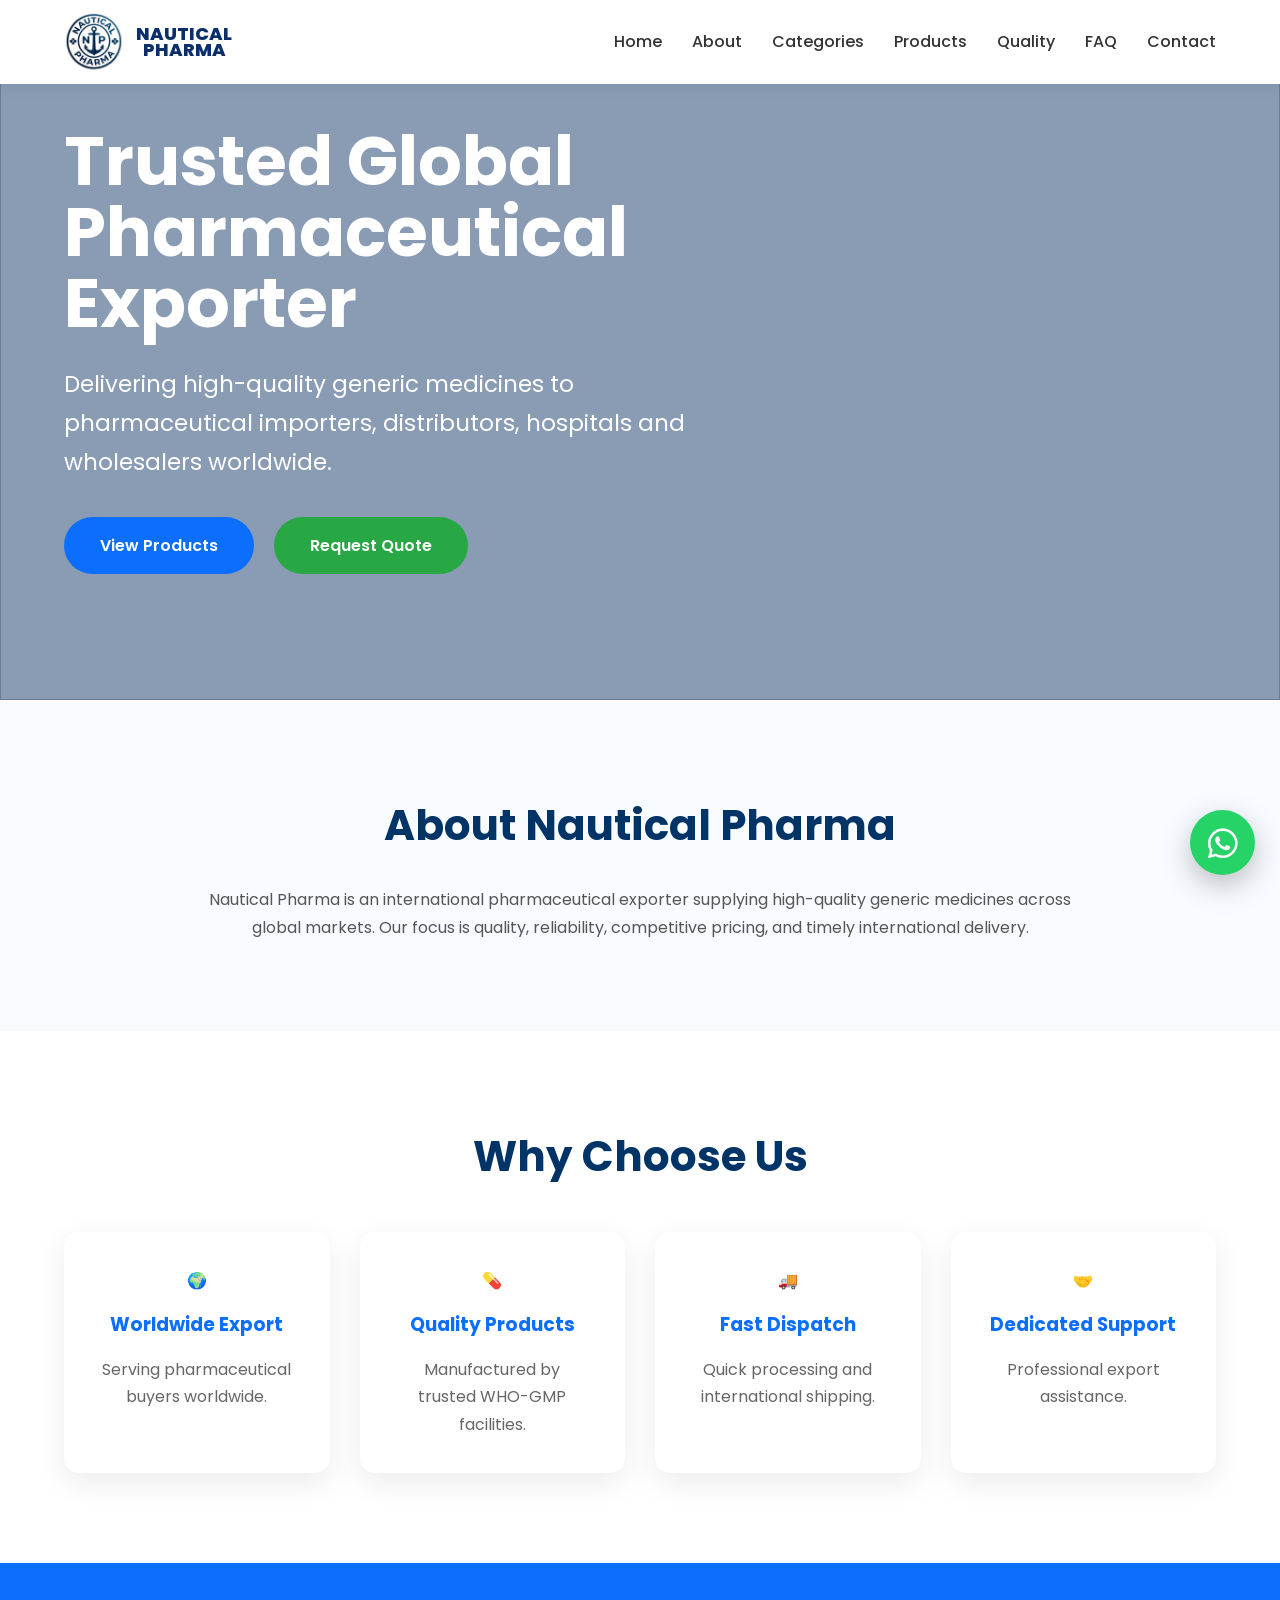
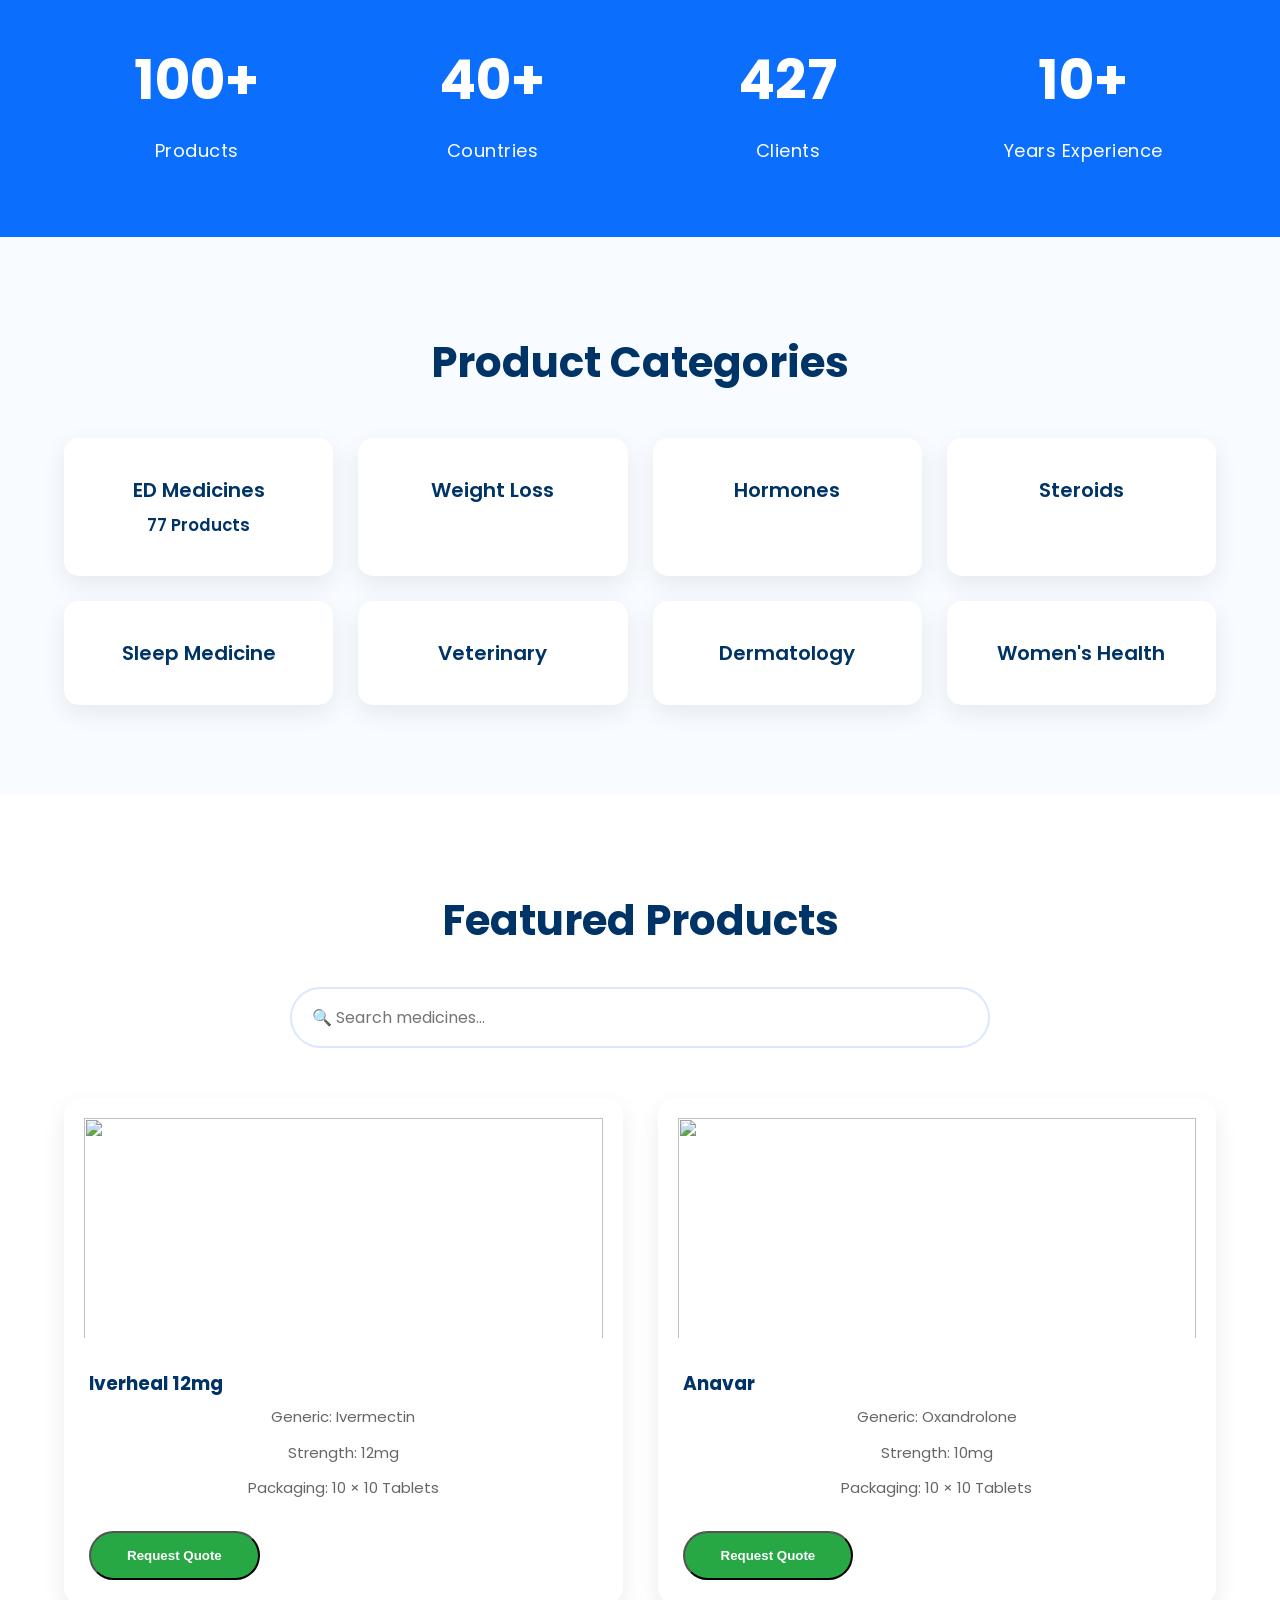
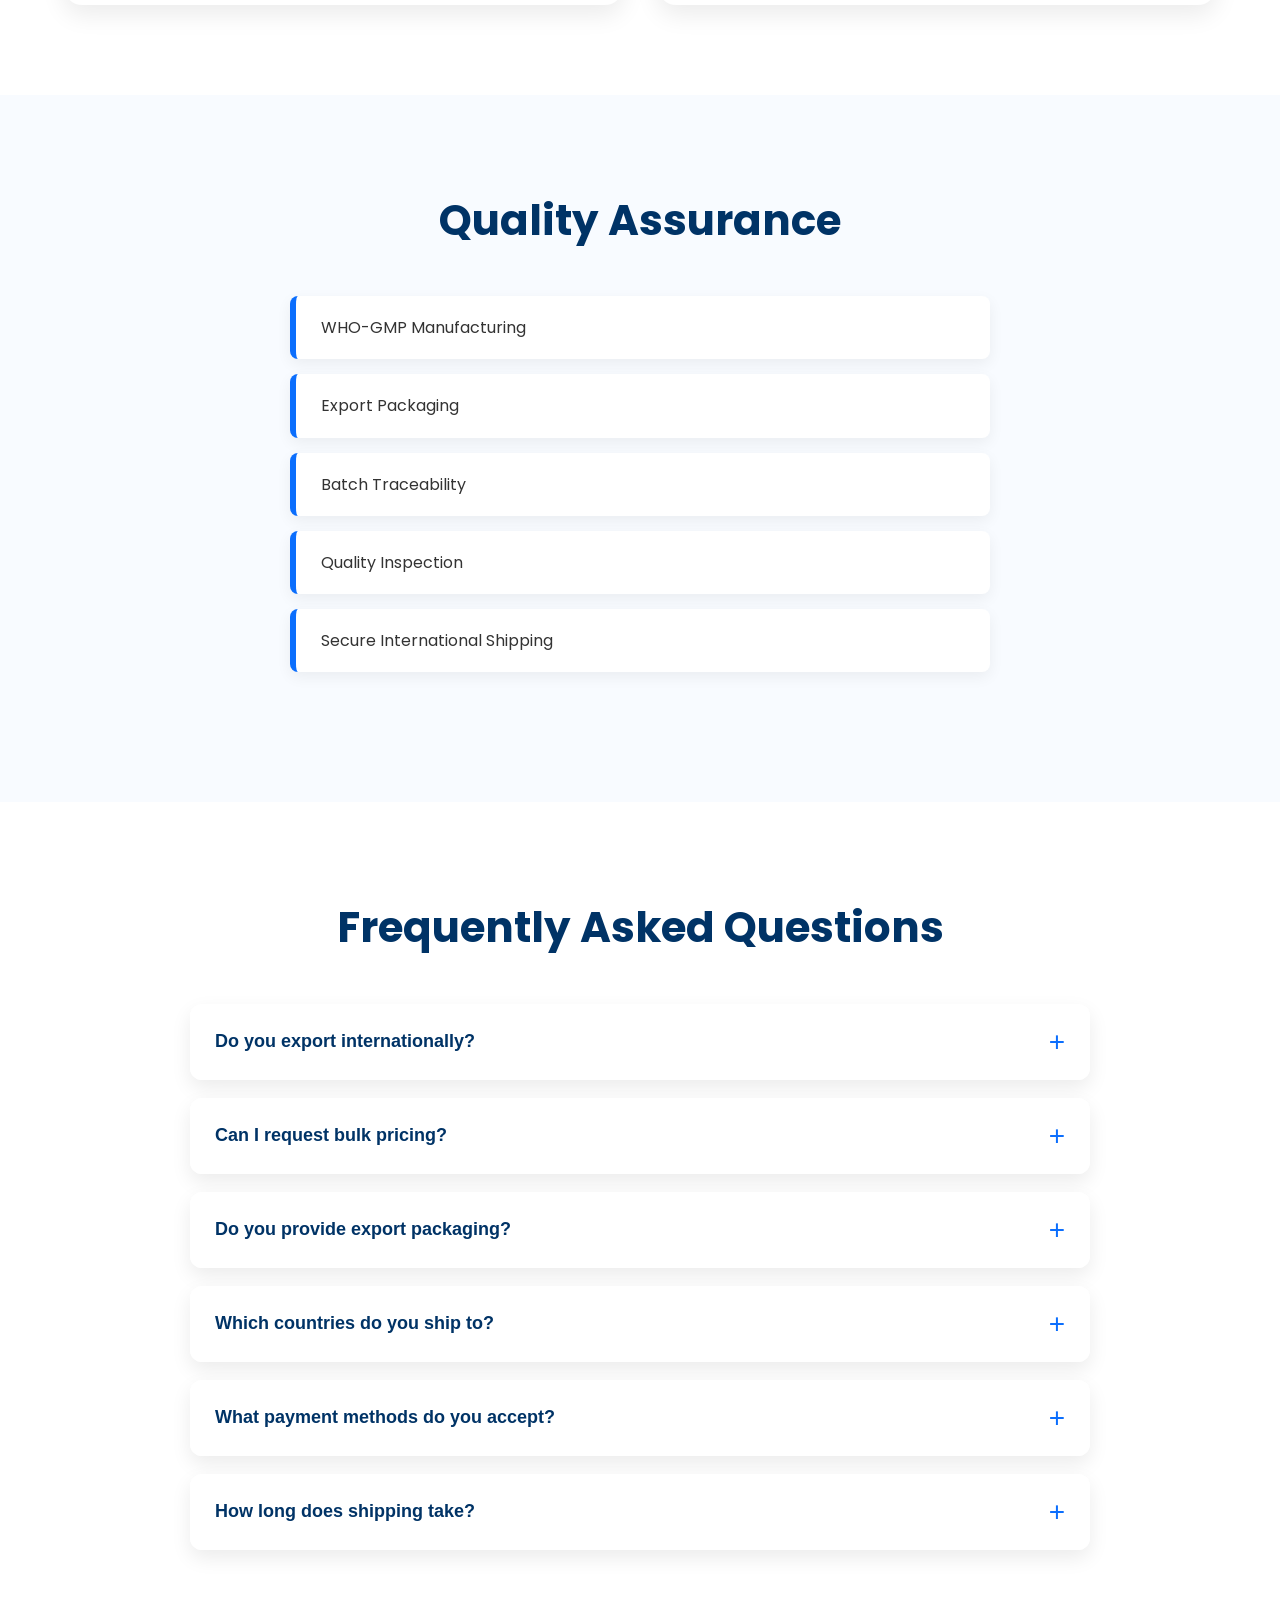
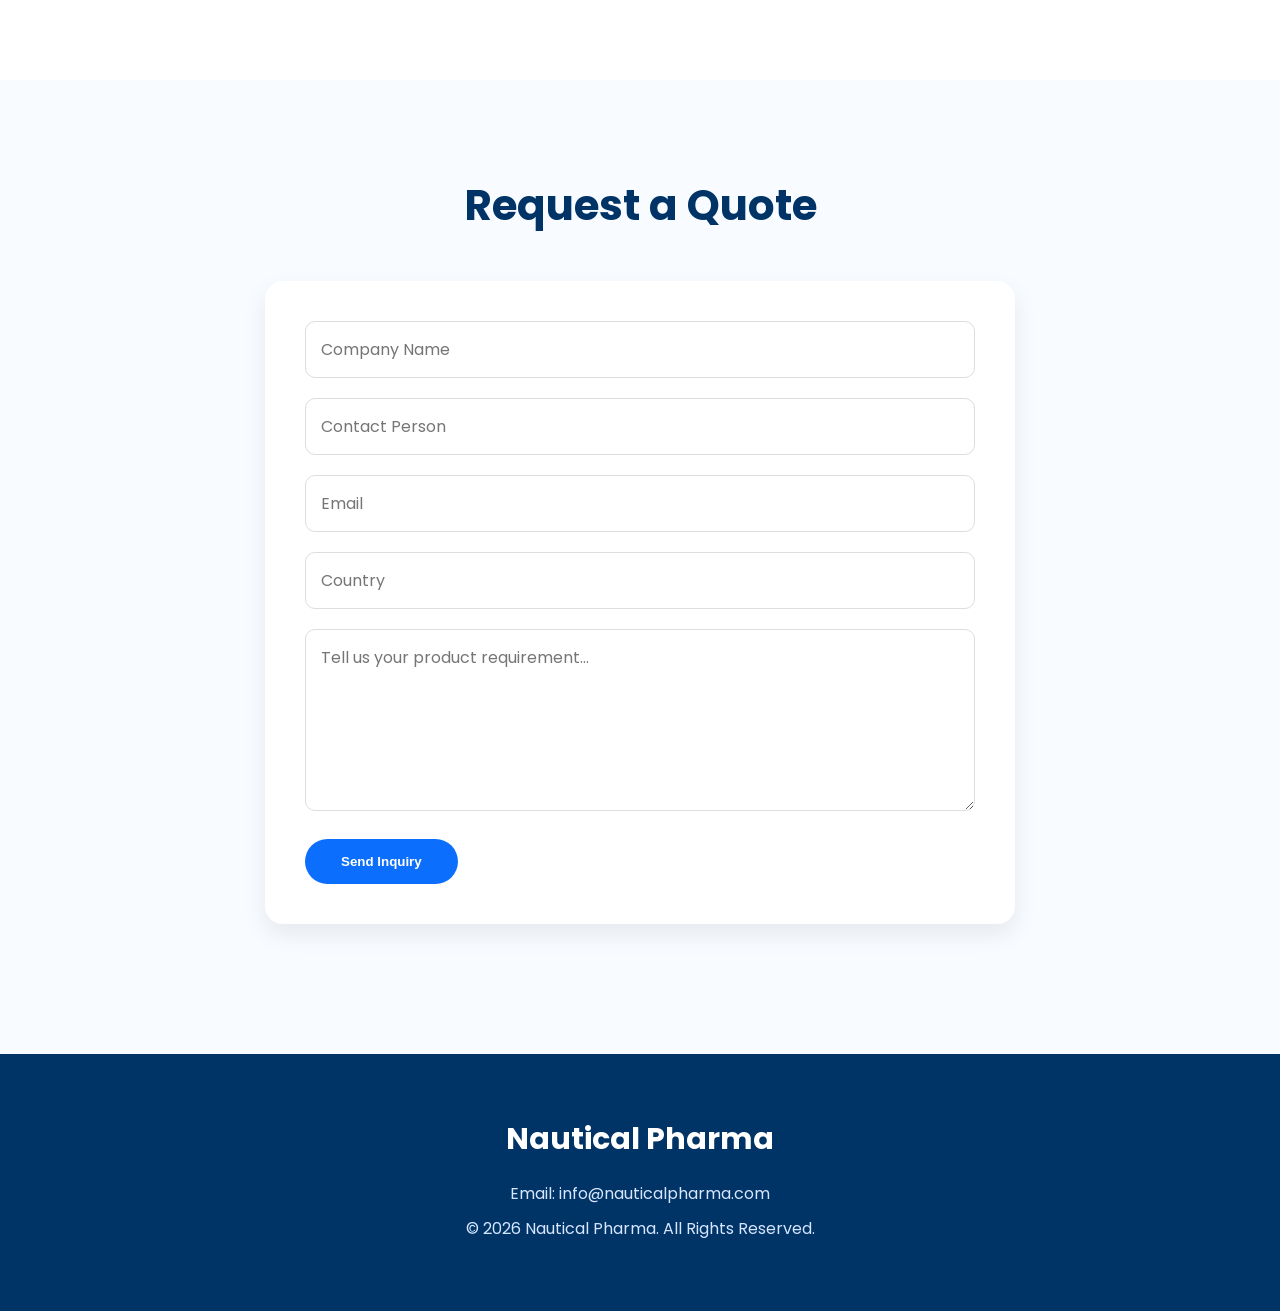
==== index.html @ 3720b925 "Add new script tags for product JavaScript files Added script tags for ed-products.js and weight-pro" ====
<!DOCTYPE html>
<html lang="en">
<head>
    
    <meta charset="UTF-8">
    <meta name="viewport" content="width=device-width, initial-scale=1.0">
    <title>Nautical Pharma | Global Pharmaceutical Exporter</title>

    <meta name="description" content="Nautical Pharma - Trusted Pharmaceutical Exporter from India supplying high-quality generic medicines worldwide.">

    <link rel="preconnect" href="https://fonts.googleapis.com">
    <link rel="preconnect" href="https://fonts.gstatic.com" crossorigin>

    <link href="https://fonts.googleapis.com/css2?family=Poppins:wght@300;400;500;600;700&display=swap" rel="stylesheet">
    <link rel="stylesheet"
href="https://cdnjs.cloudflare.com/ajax/libs/font-awesome/6.5.2/css/all.min.css">
    <link rel="stylesheet" href="style.css">
    
</head>

<body>

<!-- ================= HEADER ================= -->

<header>

<div class="container navbar">

    <div class="logo">

        <img src="images/logo.png" alt="Logo">

        <div class="logo-text">
            <h2>NAUTICAL</h2>
            <h2>PHARMA</h2>
        </div>

    </div>

    <div class="menu-toggle" id="menuToggle">
        ☰
    </div>

    <nav id="navbar">

        <ul>

            <li><a href="#home">Home</a></li>
            <li><a href="#about">About</a></li>
            <li><a href="#categories">Categories</a></li>
            <li><a href="#products">Products</a></li>
            <li><a href="#quality">Quality</a></li>
            <li><a href="#faq">FAQ</a></li>
            <li><a href="#contact">Contact</a></li>

        </ul>

    </nav>

</div>

</header>
<!-- ================= HERO ================= -->

<section id="home" class="hero">

    <div class="hero-slider">

        <img src="https://i.ibb.co/N2sPgzHz/hero1.jpg" class="slide active">
        <img src="https://i.ibb.co/B5NY16vd/hero2.jpg" class="slide">
        <img src="https://i.ibb.co/mC8BJhym/hero3.jpg" class="slide">
        <img src="https://i.ibb.co/7dNYDm6s/hero4.jpg" class="slide">
        <img src="https://i.ibb.co/93HVJhbj/hero5.jpg" class="slide">
        <img src="https://i.ibb.co/k2wkgKHh/hero6.jpg" class="slide">

    </div>

    <div class="hero-overlay"></div>

    <div class="container hero-content">

        <h1>
            Trusted Global <br>
            Pharmaceutical Exporter
        </h1>

        <p>
            Delivering high-quality generic medicines to pharmaceutical importers,
            distributors, hospitals and wholesalers worldwide.
        </p>

        <div class="hero-buttons">

            <a href="#products" class="btn">
                View Products
            </a>

            <a href="#contact" class="btn secondary">
                Request Quote
            </a>

        </div>

    </div>

</section>
<!-- ================= ABOUT ================= -->

<section id="about" class="section">

<div class="container">

<h2>

About Nautical Pharma

</h2>

<p>

Nautical Pharma is an international pharmaceutical exporter supplying
high-quality generic medicines across global markets.

Our focus is quality, reliability, competitive pricing,
and timely international delivery.

</p>

</div>

</section>

<!-- ================= WHY US ================= -->

<section class="section light">

<div class="container">

<h2>
Why Choose Us

</h2>

<div class="features">

<div class="feature">
🌍

<h3>Worldwide Export</h3>

<p>

Serving pharmaceutical buyers worldwide.

</p>

</div>

<div class="feature">

💊

<h3>Quality Products</h3>

<p>

Manufactured by trusted WHO-GMP facilities.

</p>

</div>

<div class="feature">

🚚

<h3>Fast Dispatch</h3>

<p>

Quick processing and international shipping.

</p>

</div>

<div class="feature">

🤝

<h3>Dedicated Support</h3>

<p>

Professional export assistance.

</p>

</div>

</div>

</div>

</section>
</div>

</div>

</section>

<!-- ================= STATS ================= -->

<section class="stats">

<div class="container">

<div class="stats-grid">

<div class="stat">
<h2 class="counter" data-target="100">0</h2>
<span>Products</span>
</div>

<div class="stat">
<h2 class="counter" data-target="40">0</h2>
<span>Countries</span>
</div>

<div class="stat">
<h2 class="counter" data-target="500">0</h2>
<span>Clients</span>
</div>

<div class="stat">
<h2 class="counter" data-target="10">0</h2>
<span>Years Experience</span>
</div>

</div>

</div>

</section>
<!-- ================= CATEGORIES ================= -->

<section id="categories" class="section">

<div class="container">

<h2>

Product Categories

</h2>

<div class="category-grid">

<a href="products/ed-medicines.html" class="category-card">
    <div>ED Medicines</div>
    <small id="edCount"></small>
</a>

<a href="products/weight-loss.html" class="category-card">
    <div>Weight Loss</div>
    <small id="weightCount"></small>
</a>

<a href="products/hormones.html" class="category-card">
    Hormones
</a>

<a href="products/steroids.html" class="category-card">
    Steroids
</a>

<a href="products/sleep-medicine.html" class="category-card">
    Sleep Medicine
</a>

<a href="products/veterinary.html" class="category-card">
    Veterinary
</a>

<a href="products/dermatology.html" class="category-card">
    Dermatology
</a>

<a href="products/womens-health.html" class="category-card">
    Women's Health
</a>
</div>

</section>

<!-- ================= PRODUCTS ================= -->

<section id="products" class="section light">

<div class="container">

<h2>Featured Products</h2>

<div class="search-box">

    <input
        type="text"
        id="searchInput"
        placeholder="🔍 Search medicines...">

    <div id="searchResults" class="search-results"></div>

</div>

<div class="product-grid">

<div class="product-card">

<img src="https://i.ibb.co/fd6GXQ3x/iverheal-12-ivermectin-12mg-tablets-500x500.webp">

<h3>Iverheal 12mg</h3>

<p>

Generic:
Ivermectin

</p>

<p>

Strength:
12mg

</p>

<p>

Packaging:
10 × 10 Tablets

</p>

<button class="btn inquiry-btn">

Request Quote

</button>

</div>

<div class="product-card">

<img src="https://i.ibb.co/ycP2ndh7/anavar-oxandrolone-tablets-1000x1000.webp">

<h3>Anavar</h3>

<p>

Generic:
Oxandrolone

</p>

<p>

Strength:
10mg

</p>

<p>

Packaging:
10 × 10 Tablets

</p>

<button class="btn inquiry-btn">

Request Quote

</button>

</div>

</div>

</div>

</section>

<!-- ================= QUALITY ================= -->

<section id="quality" class="section">

<div class="container">

<h2>

Quality Assurance

</h2>

<ul class="quality-list">

<li>WHO-GMP Manufacturing</li>

<li>Export Packaging</li>

<li>Batch Traceability</li>

<li>Quality Inspection</li>

<li>Secure International Shipping</li>

</ul>

</div>

</section>

<!-- ================= FAQ ================= -->

<section id="faq" class="section light">

<div class="container">

<h2>Frequently Asked Questions</h2>

<div class="faq-container">

<div class="faq-item">

<button class="faq-question">
Do you export internationally?
<span>+</span>
</button>

<div class="faq-answer">
<p>
Yes. We export pharmaceutical products to numerous countries worldwide, subject to local import regulations and documentation requirements.
</p>
</div>

</div>

<div class="faq-item">

<button class="faq-question">
Can I request bulk pricing?
<span>+</span>
</button>

<div class="faq-answer">
<p>
Yes. We offer competitive pricing for wholesalers, distributors, pharmacies, hospitals, and bulk buyers.
</p>
</div>

</div>

<div class="faq-item">

<button class="faq-question">
Do you provide export packaging?
<span>+</span>
</button>

<div class="faq-answer">
<p>
Yes. All products are securely packed using export-grade packaging to ensure safe international transportation.
</p>
</div>

</div>

<div class="faq-item">

<button class="faq-question">
Which countries do you ship to?
<span>+</span>
</button>

<div class="faq-answer">
<p>
We serve customers across Asia, Europe, Africa, Oceania, North America, and South America where permitted by applicable regulations.
</p>
</div>

</div>

<div class="faq-item">

<button class="faq-question">
What payment methods do you accept?
<span>+</span>
</button>

<div class="faq-answer">
<p>
We accept Bank Transfer, Wise, Western Union, MoneyGram, Revolut, Remitly, and USDT (Cryptocurrency).
</p>
</div>

</div>

<div class="faq-item">

<button class="faq-question">
How long does shipping take?
<span>+</span>
</button>

<div class="faq-answer">
<p>
Orders are generally dispatched within 24–72 hours after payment confirmation. Delivery time depends on the destination country and courier service.
</p>
</div>

</div>

</div>

</div>

</section>
<!-- ================= CONTACT ================= -->

<section id="contact" class="section">

<div class="container">

<h2>

Request a Quote

</h2>

<form id="quoteForm">

<input
type="text"
placeholder="Company Name"
required>

<input
type="text"
placeholder="Contact Person"
required>

<input
type="email"
placeholder="Email"
required>

<input
type="text"
placeholder="Country"
required>

<textarea
placeholder="Tell us your product requirement..."
rows="6"></textarea>

<button
type="submit"
class="btn">

Send Inquiry

</button>

</form>

</div>

</section>

<!-- ================= FOOTER ================= -->

<footer>

<div class="container">

<h3>

Nautical Pharma

</h3>

<p>

Email:
info@nauticalpharma.com

</p>

<p>
© <span id="year"></span> Nautical Pharma. All Rights Reserved.
</p>

</div>

</footer>

<a class="whatsapp"
href="https://wa.me/919999999999?text=Hello%20Nautical%20Pharma,%20I%20am%20interested%20in%20your%20products."
target="_blank">

<i class="fa-brands fa-whatsapp"></i>

</a>
<script src="products/ed-products.js"></script>
<script src="products/weight-products.js"></script>
<script src="products/all-products.js"></script>
<script src="script.js"></script>
</body>
</html>
---- style.css ----
/* ==================================================
   GOOGLE FONT
================================================== */

@import url('https://fonts.googleapis.com/css2?family=Poppins:wght@300;400;500;600;700;800&display=swap');
/* ==================================================
   RESET
================================================== */

*{
    margin:0;
    padding:0;
    box-sizing:border-box;
}

html{
    scroll-behavior:smooth;
}

body{
    font-family:'Poppins',sans-serif;
    background:#f8fbff;
    color:#333;
    line-height:1.7;
    overflow-x:hidden;
}

img{
    display:block;
    max-width:100%;
}

a{
    text-decoration:none;
    color:inherit;
}

ul{
    list-style:none;
}
/* ==================================================
   GLOBAL
================================================== */

.container{
    width:90%;
    max-width:1200px;
    margin:auto;
}

.section{
    padding:90px 0;
}

.light{
    background:#fff;
}
/* ==================================================
   TYPOGRAPHY
================================================== */

h1,
h2,
h3{
    color:#003366;
    font-weight:700;
}

h2{
    font-size:42px;
    text-align:center;
    margin-bottom:25px;
}

.section p{
    max-width:900px;
    margin:auto;
    text-align:center;
    color:#666;
}
/* ==================================================
   BUTTONS
================================================== */

.btn{

    display:inline-block;

    padding:15px 36px;

    border-radius:40px;

    background:#0b6efd;

    color:#fff;

    font-weight:600;

    transition:.3s;

}

.btn:hover{

    background:#0056d2;

    transform:translateY(-3px);

}

.secondary{

    background:#28a745;

}

.secondary:hover{

    background:#1f8b39;

}
/* ===========================
   HEADER
=========================== */

header{
    position:fixed;
    top:0;
    left:0;
    width:100%;
    background:#fff;
    box-shadow:0 2px 15px rgba(0,0,0,.08);
    z-index:1000;
}

.navbar{
    display:flex;
    justify-content:space-between;
    align-items:center;
    padding:12px 0;
}
nav{
    margin-left:auto;
}
/* ===========================
   LOGO
=========================== */

.logo{
    display:flex;
    align-items:center;
    gap:12px;
}

.logo img{
    width:60px;
    height:60px;
    object-fit:contain;
}

.logo-text{
    display:flex;
    flex-direction:column;
    justify-content:center;
    line-height:.9;
}

.logo-text h2{
    margin:0;
    font-size:18px;
    font-weight:800;
    color:#0b2f6b;
}
nav ul{
    display:flex;
    list-style:none;
    gap:30px;
}

nav ul li a{
    font-weight:500;
    transition:.3s;
}

nav ul li a:hover{
    color:#0b6efd;
}
/* ===========================
   HERO
=========================== */

.hero{
    position:relative;
    height:700px;
    overflow:hidden;
}

.hero-slider,
.slide{

    position:absolute;
    inset:0;

}

.slide{

    width:100%;
    height:100%;
    object-fit:cover;
    opacity:0;
    transition:1s;

}

.slide.active{

    opacity:1;

}

.hero-overlay{

    position:absolute;
    inset:0;
    background:rgba(0,40,90,.45);

}

.hero-content{

    position:relative;
    z-index:5;

    height:100%;

    display:flex;
    flex-direction:column;
    justify-content:center;

    align-items:flex-start;

}

.hero-content h1{

    font-size:68px;
    line-height:1.05;
    color:#fff;
    margin-bottom:25px;
    max-width:700px;

}

.hero-content p{

    color:#fff;
    font-size:23px;
    max-width:650px;
    line-height:1.7;
    margin-bottom:35px;

}

.hero-buttons{

    display:flex;
    gap:20px;

}
/* ===========================
   SIMPLE FADE ANIMATION
=========================== */

.hero-content{

    animation:fadeUp 1.2s ease;

}

@keyframes fadeUp{

    from{

        opacity:0;

        transform:translateY(40px);

    }

    to{

        opacity:1;

        transform:translateY(0);

    }

}/* ===========================
   FEATURES
=========================== */

.features{

    display:grid;

    grid-template-columns:repeat(auto-fit,minmax(250px,1fr));

    gap:30px;

    margin-top:40px;

}

.feature{

    background:#fff;

    padding:35px;

    border-radius:15px;

    text-align:center;

    box-shadow:0 10px 30px rgba(0,0,0,.08);

    transition:.3s;

}

.feature:hover{

    transform:translateY(-8px);

}

.feature h3{

    margin:15px 0;

    color:#0b6efd;

}

.feature p{

    color:#666;

}

/* ===========================
   PRODUCT CATEGORIES
=========================== */

.category-grid{

    display:grid;

    grid-template-columns:repeat(auto-fit,minmax(220px,1fr));

    gap:25px;

    margin-top:40px;

}

.category-card{

    background:#fff;

    padding:35px;

    text-align:center;

    border-radius:15px;

    font-size:20px;

    font-weight:600;

    color:#003366;

    box-shadow:0 8px 25px rgba(0,0,0,.08);

    transition:.3s;

    cursor:pointer;

}

.category-card:hover{

    background:#0b6efd;

    color:#fff;

    transform:translateY(-8px);

}

/* ===========================
   PRODUCTS
=========================== */
/* ===========================
   PRODUCT SEARCH
=========================== */

.search-box{

    max-width:500px;

    margin:0 auto 40px;

}

.search-box input{

    width:100%;

    padding:16px 22px;

    border:2px solid #0b6efd;

    border-radius:50px;

    font-size:17px;

    font-family:Poppins,sans-serif;

    outline:none;

    transition:.3s;

}

.search-box input:focus{

    box-shadow:0 0 15px rgba(11,110,253,.25);

}
.product-grid{

    display:grid;

    grid-template-columns:repeat(auto-fit,minmax(280px,1fr));

    gap:35px;

    margin-top:50px;

}

.product-card{

    background:#fff;

    border-radius:18px;

    overflow:hidden;

    box-shadow:0 10px 25px rgba(0,0,0,.08);

    transition:.3s;

}

.product-card:hover{

    transform:translateY(-10px);

}

.product-card img{

    width:100%;

    height:260px;

    object-fit:contain;

    background:#fff;

    padding:20px;

}

.product-card h3{

    padding:0 25px;

    margin-top:10px;

    color:#003366;

}

.product-card p{

    padding:5px 25px;

    color:#666;

    font-size:15px;

}

.product-card .btn{

    margin:25px;

    display:block;

    text-align:center;

}

.inquiry-btn{

    background:#28a745;

}

.inquiry-btn:hover{

    background:#218838;

}

/* ===========================
   QUALITY
=========================== */

.quality-list{

    max-width:700px;

    margin:40px auto;

    list-style:none;

}

.quality-list li{

    background:#fff;

    margin:15px 0;

    padding:18px 25px;

    border-left:6px solid #0b6efd;

    border-radius:8px;

    box-shadow:0 5px 15px rgba(0,0,0,.06);

}

/* ===========================
   FAQ ACCORDION
=========================== */

.faq-container{

max-width:900px;

margin:40px auto;

}

.faq-item{

background:#fff;

border-radius:12px;

margin-bottom:18px;

overflow:hidden;

box-shadow:0 8px 20px rgba(0,0,0,.08);

}

.faq-question{

width:100%;

padding:22px 25px;

background:#fff;

border:none;

outline:none;

cursor:pointer;

display:flex;

justify-content:space-between;

align-items:center;

font-size:18px;

font-weight:600;

color:#003366;

transition:.3s;

text-align:left;

}

.faq-question:hover{

background:#f5f9ff;

}

.faq-question span{

font-size:28px;

font-weight:400;

color:#0b6efd;

transition:.3s;

}

.faq-answer{

max-height:0;

overflow:hidden;

transition:max-height .4s ease;

background:#fafcff;

}

.faq-answer p{

padding:0 25px 22px;

margin:0;

text-align:left;

color:#555;

line-height:1.8;

}

.faq-item.active .faq-answer{

max-height:500px;

padding-bottom:20px;

}

.faq-item.active .faq-question span{

transform:rotate(45deg);

}
/* ===========================
   CONTACT FORM
=========================== */

form{

    max-width:750px;

    margin:40px auto;

    background:#fff;

    padding:40px;

    border-radius:18px;

    box-shadow:0 10px 25px rgba(0,0,0,.08);

}

form input,

form textarea{

    width:100%;

    padding:15px;

    margin-bottom:20px;

    border:1px solid #ddd;

    border-radius:10px;

    font-size:16px;

    font-family:Poppins,sans-serif;

}

form textarea{

    resize:vertical;

}

form input:focus,

form textarea:focus{

    border-color:#0b6efd;

    outline:none;

}

form button{

    border:none;

    cursor:pointer;

}/* ===========================
   FOOTER
=========================== */

footer{

    background:#003366;

    color:#ffffff;

    padding:60px 20px;

    text-align:center;

}

footer h3{

    color:#ffffff;

    margin-bottom:15px;

    font-size:30px;

}

footer p{

    color:#d6e6ff;

    margin:8px 0;

}

footer a{

    color:#ffffff;

    transition:.3s;

}

footer a:hover{

    color:#66b3ff;

}

/* ===========================
   WHATSAPP BUTTON
=========================== */

.whatsapp{
    position:fixed;
    right:25px;
    bottom:25px;
    width:65px;
    height:65px;
    background:#25D366;
    color:#fff;
    border-radius:50%;
    display:flex;
    justify-content:center;
    align-items:center;
    font-size:34px;
    box-shadow:0 10px 30px rgba(0,0,0,.25);
    z-index:9999;
    transition:all .3s ease;
    animation:pulse 2s infinite;
}

.whatsapp:hover{
    transform:scale(1.12);
    box-shadow:0 15px 40px rgba(0,0,0,.35);
}

@keyframes pulse{

    0%{
        box-shadow:0 0 0 0 rgba(37,211,102,.6);
    }

    70%{
        box-shadow:0 0 0 18px rgba(37,211,102,0);
    }

    100%{
        box-shadow:0 0 0 0 rgba(37,211,102,0);
    }

}
/* ===========================
   SCROLLBAR
=========================== */

::-webkit-scrollbar{

    width:10px;

}

::-webkit-scrollbar-track{

    background:#eef4ff;

}

::-webkit-scrollbar-thumb{

    background:#0b6efd;

    border-radius:10px;

}

::-webkit-scrollbar-thumb:hover{

    background:#0056d2;

}

/* ===========================
   SECTION SPACING
=========================== */

.section > .container > p{
    max-width:900px;
    margin:0 auto;
    text-align:center;
    color:#555;
}

/* ===========================
   CARD ANIMATIONS
=========================== */

.feature,
.category-card,
.product-card{

    animation:fadeIn .8s ease;

}

@keyframes fadeIn{

    from{

        opacity:0;

        transform:translateY(30px);

    }

    to{

        opacity:1;

        transform:translateY(0);

    }

}

/* ===========================
   STATS
=========================== */

.stats{
    background:#0b6efd;
    padding:70px 0;
    opacity:0;
    transform:translateY(80px);
    transition:1s;
}

.stats.show{
    opacity:1;
    transform:translateY(0);
}

.stats-grid{
    display:flex;
    justify-content:space-between;
    align-items:center;
    flex-wrap:nowrap;
    gap:30px;
}

.stat{
    flex:1;
    text-align:center;
    color:#fff;
}

.stat h2{
    font-size:55px;
    color:#fff;
    margin-bottom:10px;
    font-weight:700;
}

.stat span{
    font-size:18px;
    color:#fff;
    letter-spacing:.5px;
}

@media(max-width:768px){

    .stats-grid{
        flex-wrap:wrap;
    }

    .stat{
        width:50%;
        margin-bottom:30px;
    }

}

@media(max-width:480px){

    .stat{
        width:100%;
    }

}
/* ===========================
   MOBILE (768px)
=========================== */

@media (max-width:768px){

    .hero{
        height:580px;
        margin-top:80px;
    }

    .hero-content{
        height:100%;
        padding:80px 30px 40px;
        justify-content:center;
        align-items:flex-start;
        text-align:left;
    }

    .hero-content h1{
        font-size:42px;
        line-height:1.2;
        margin-bottom:20px;
    }

    .hero-content p{
        font-size:18px;
        max-width:340px;
        line-height:1.7;
    }

    .hero-buttons{
        flex-direction:column;
        gap:15px;
    }

    .hero-buttons .btn{
        width:260px;
    }

    .category-grid{
        grid-template-columns:1fr;
    }

    .features{
        grid-template-columns:1fr;
    }

    footer{
        padding:40px 15px;
    }

    .whatsapp{
        width:58px;
        height:58px;
        font-size:28px;
        right:18px;
        bottom:18px;
    }
}

@media (max-width:480px){

    nav ul{
        flex-direction:column;
        align-items:center;
    }

    .hero-content h1{
        font-size:34px;
    }

    .hero-content p{
        font-size:16px;
    }

    .hero-buttons .btn{
        width:100%;
        max-width:260px;
    }
}
/* ===========================
   SEARCH RESULTS
=========================== */

.search-box{
    position:relative;
}

.search-results{
    position:absolute;
    top:100%;
    left:0;
    width:100%;
    background:#fff;
    border-radius:15px;
    box-shadow:0 15px 40px rgba(0,0,0,.15);
    margin-top:10px;
    overflow:hidden;
    display:none;
    z-index:999;
    max-height:400px;
    overflow-y:auto;
}

.search-item{
    display:block;
    padding:15px 20px;
    border-bottom:1px solid #eee;
    transition:.3s;
    text-decoration:none;
}

.search-item:last-child{
    border-bottom:none;
}

.search-item:hover{
    background:#f5f9ff;
}

.search-item strong{
    display:block;
    color:#0b3d91;
    font-size:16px;
}

.search-item span{
    color:#666;
    font-size:14px;
}
/* ===========================
   MOBILE MENU
=========================== */

.menu-toggle{
    display:none;
    font-size:34px;
    cursor:pointer;
    color:#003366;
}
@media(max-width:768px){

    .navbar{
        display:flex;
        justify-content:space-between;
        align-items:center;
    }

    .menu-toggle{
        display:block;
    }

    nav{
        position:absolute;
        top:100%;
        left:0;
        width:100%;
        background:#fff;
        display:none;
        box-shadow:0 10px 20px rgba(0,0,0,.1);
    }

    nav.active{
        display:block;
    }

    nav ul{
        flex-direction:column;
        padding:20px;
        gap:20px;
    }

    nav ul li{
        text-align:center;
    }

    .logo img{
        width:60px;
    }

    .logo-text h2{
    margin:0;
    font-size:18px;
    font-weight:800;
    color:#0b2f6b;
}
}
/* ===========================
   SEARCH DROPDOWN
=========================== */

.search-box{
    position:relative;
    max-width:700px;
    margin:30px auto;
}

#searchInput{
    width:100%;
    padding:16px 20px;
    font-size:16px;
    border:2px solid #d9e7ff;
    border-radius:50px;
    outline:none;
}

.search-results{
    display:none;
    position:absolute;
    top:100%;
    left:0;
    width:100%;
    background:#fff;
    border-radius:15px;
    margin-top:10px;
    box-shadow:0 15px 40px rgba(0,0,0,.15);
    overflow:hidden;
    z-index:999;
}

.result-item{
    display:block;
    padding:15px 20px;
    text-decoration:none;
    color:#333;
    border-bottom:1px solid #eee;
}

.result-item:hover{
    background:#f5f8fc;
}

.result-item:last-child{
    border-bottom:none;
}
/* ===========================
   END OF STYLE.CSS
=========================== */
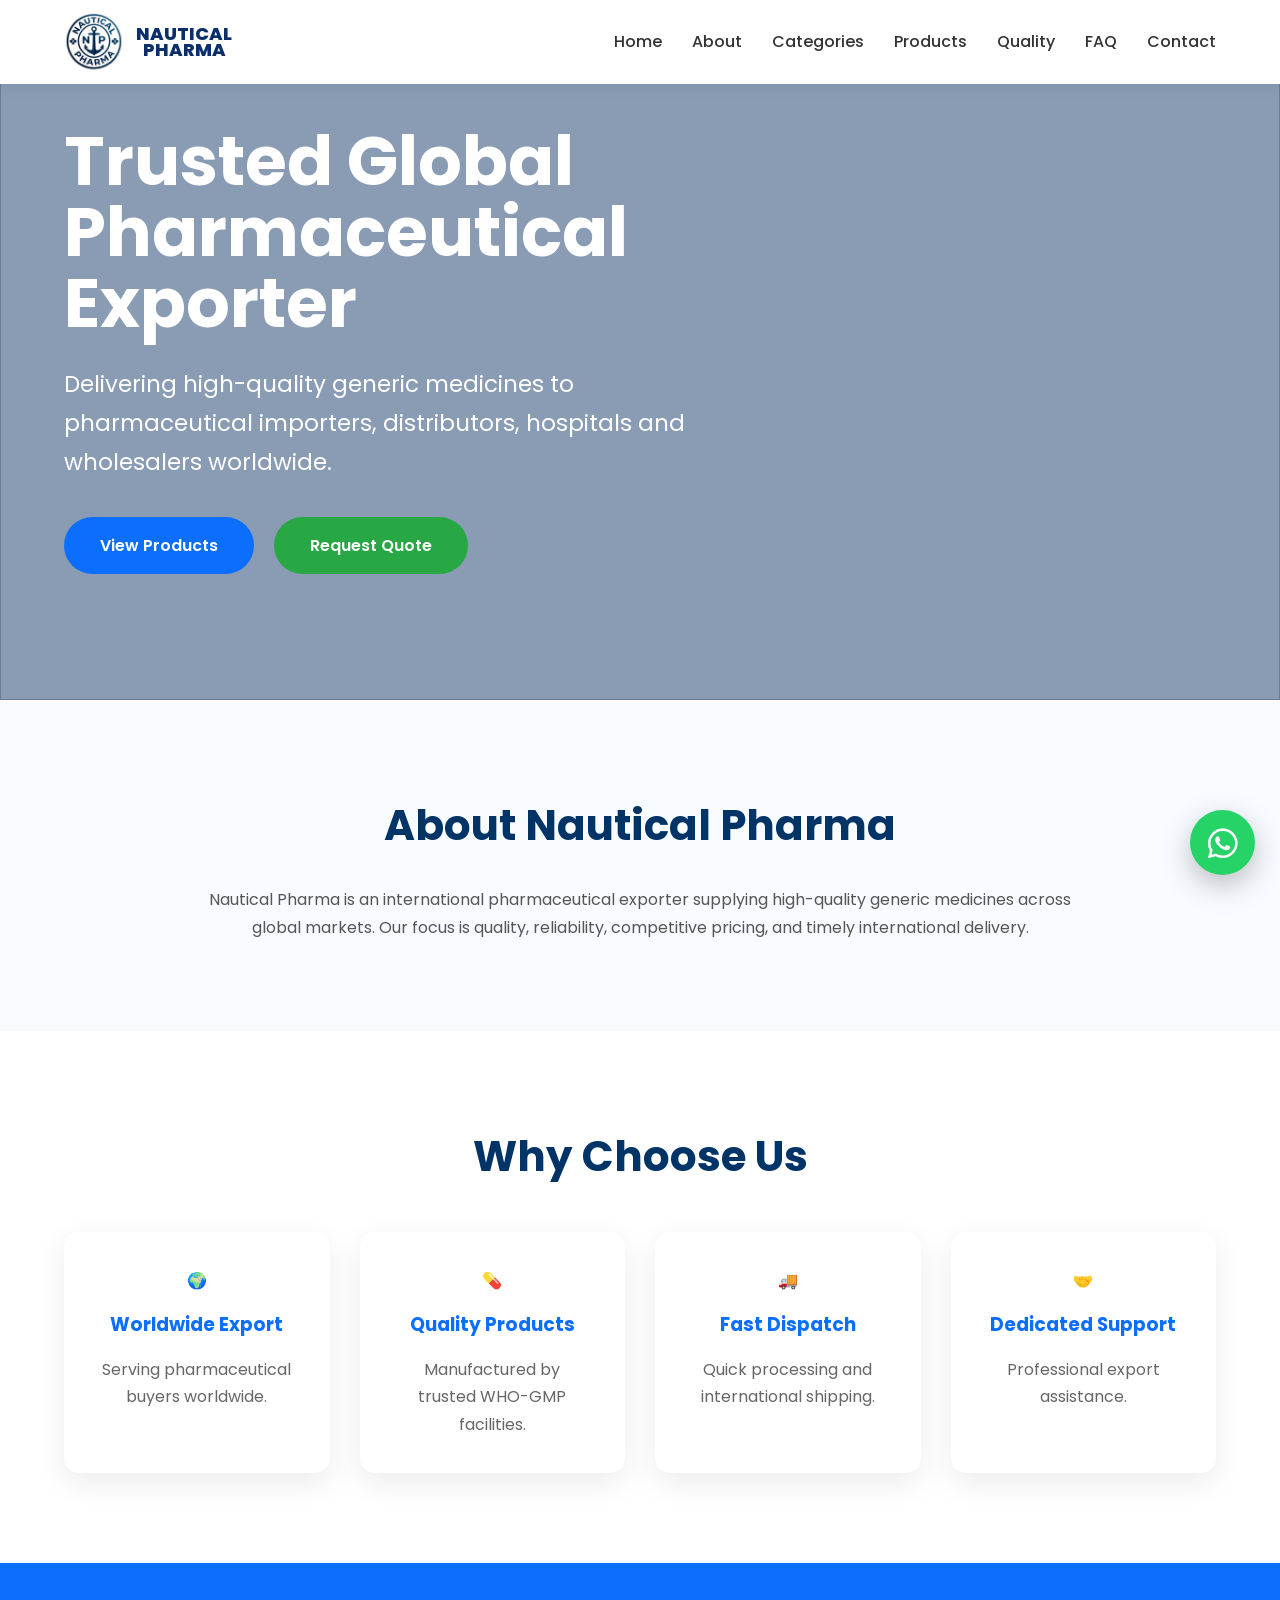
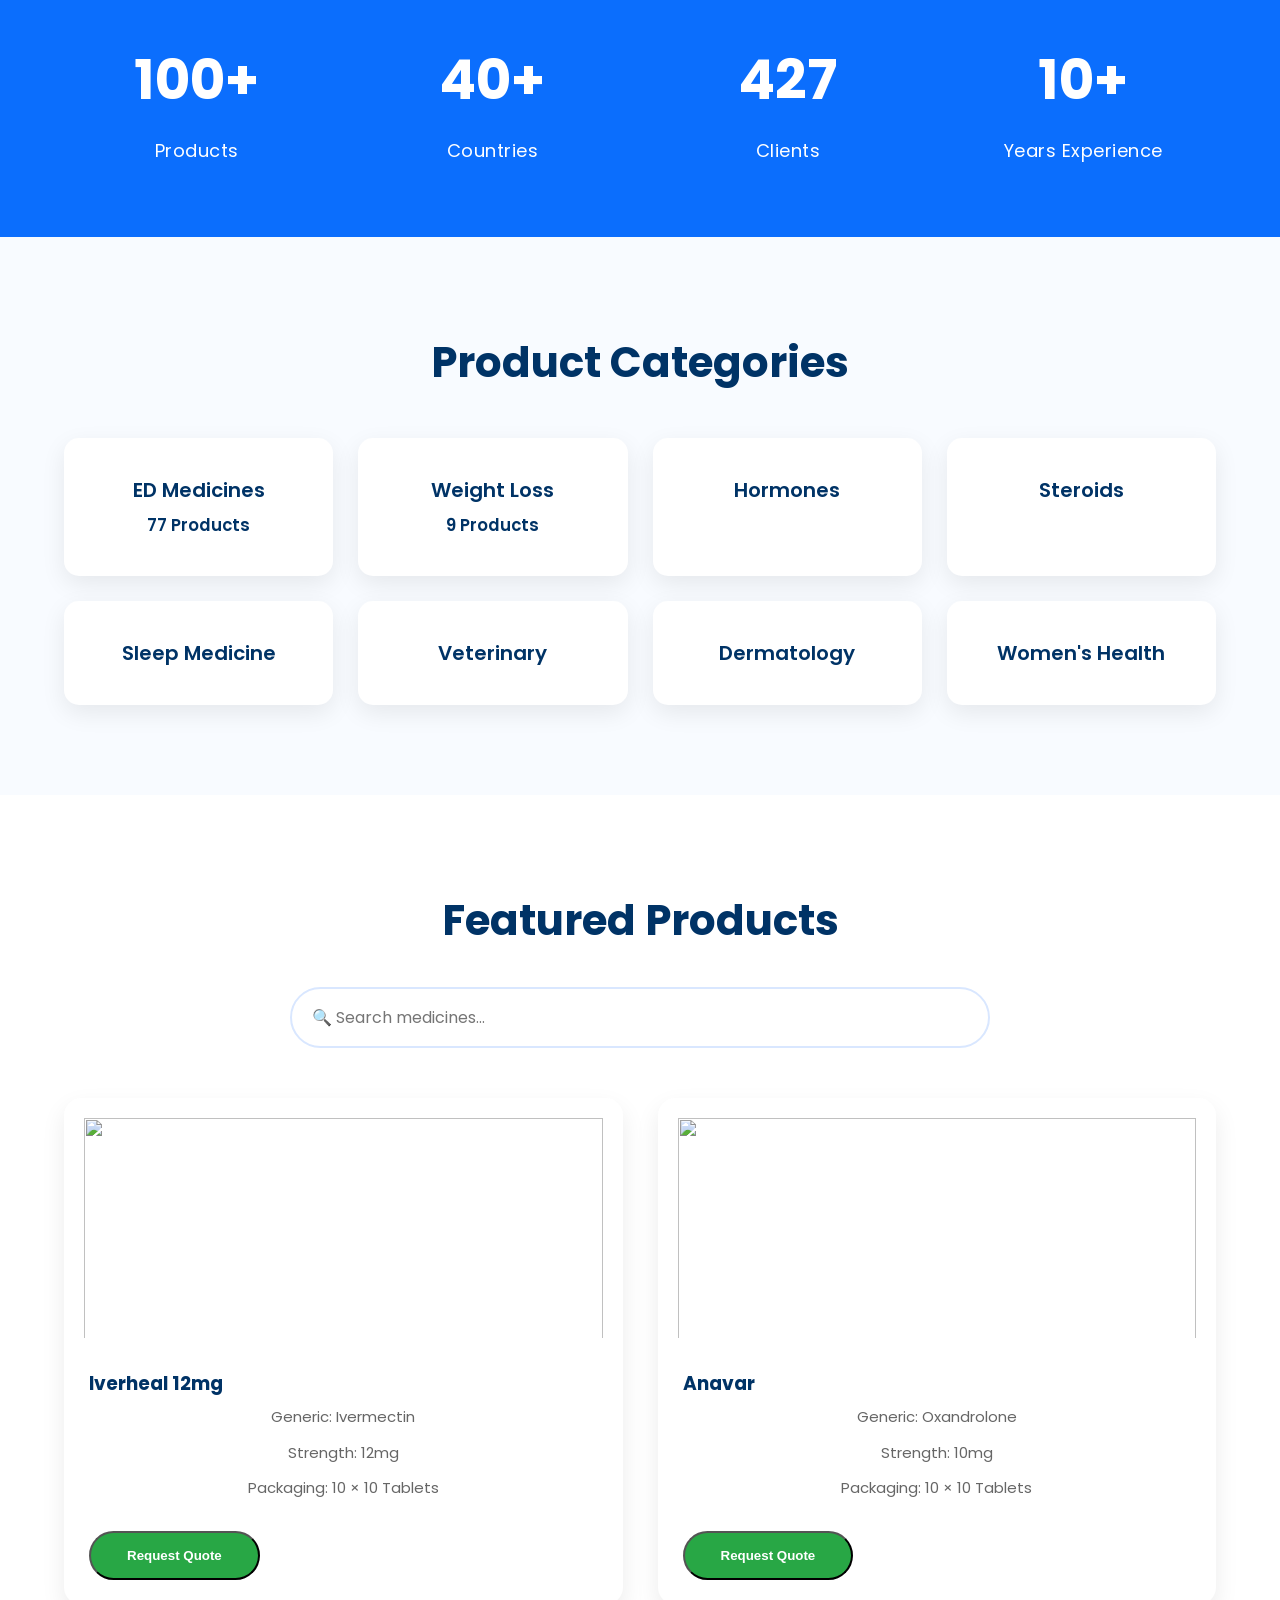
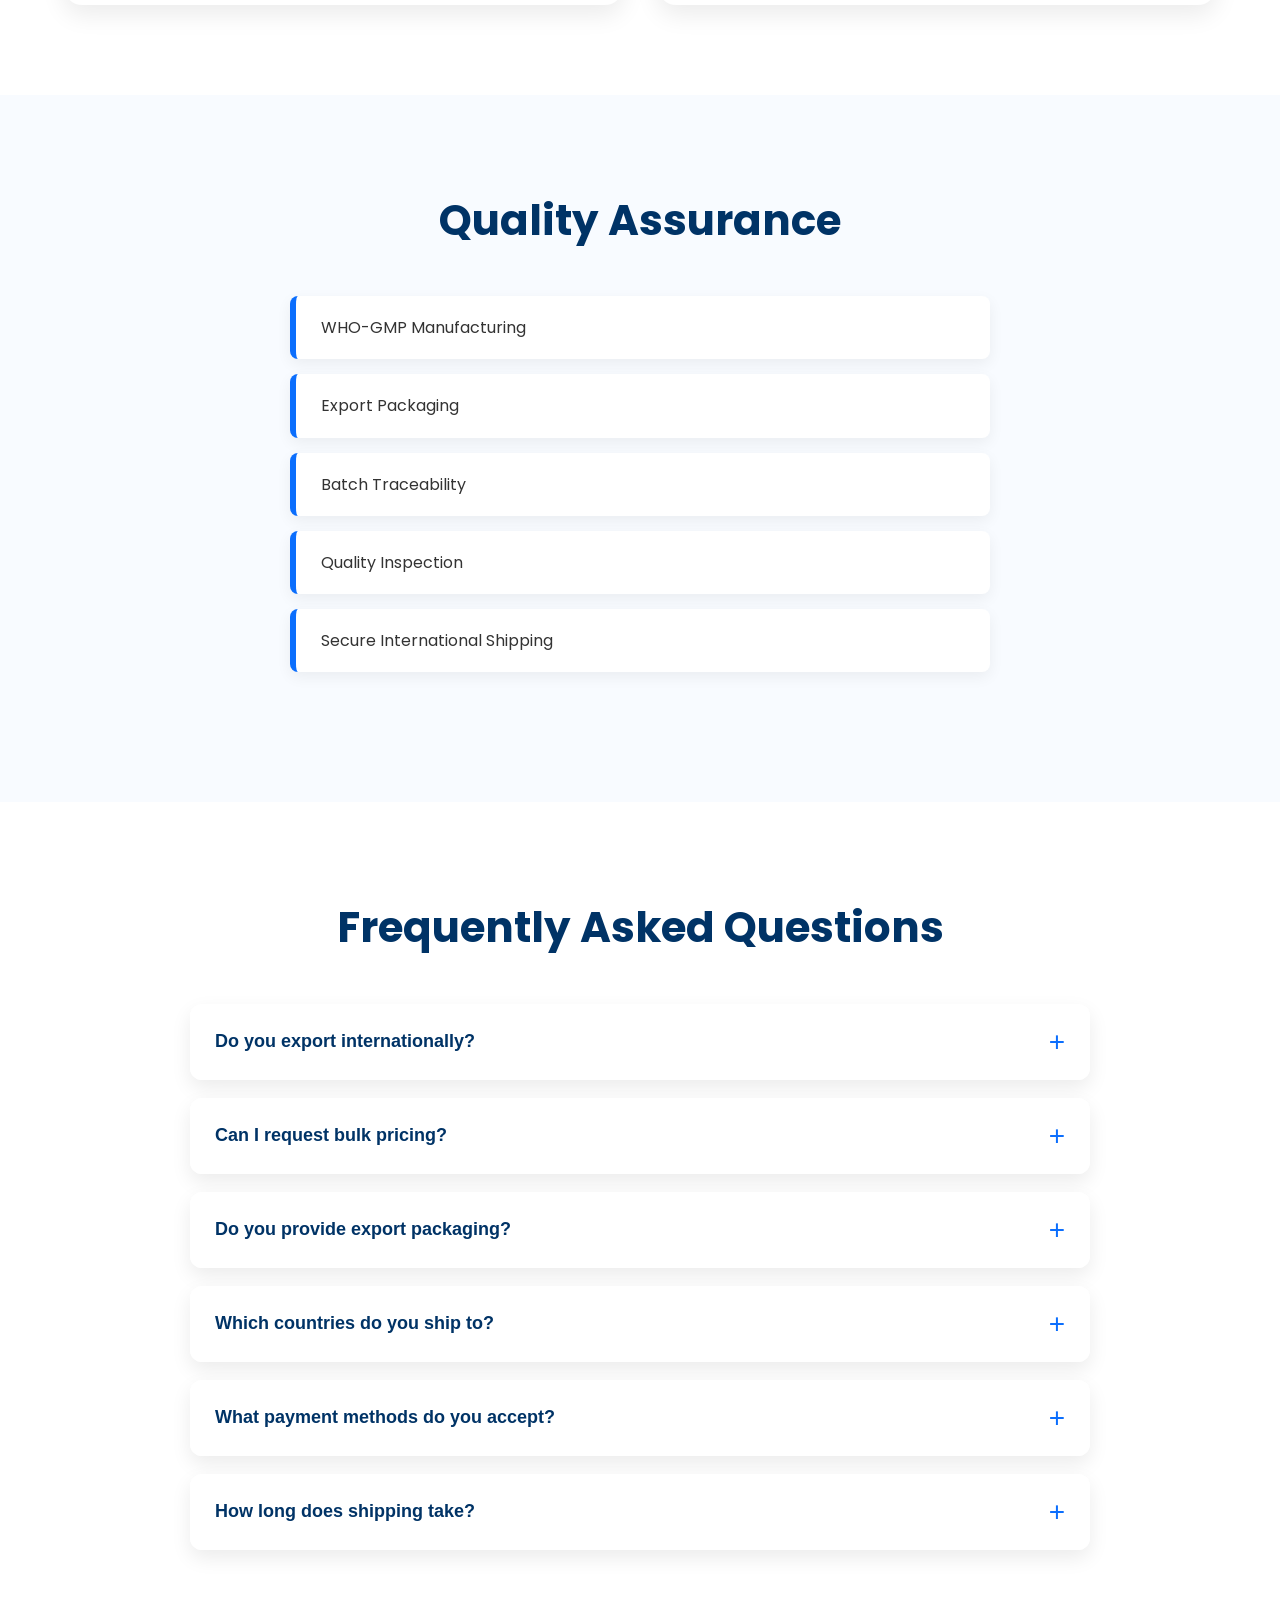
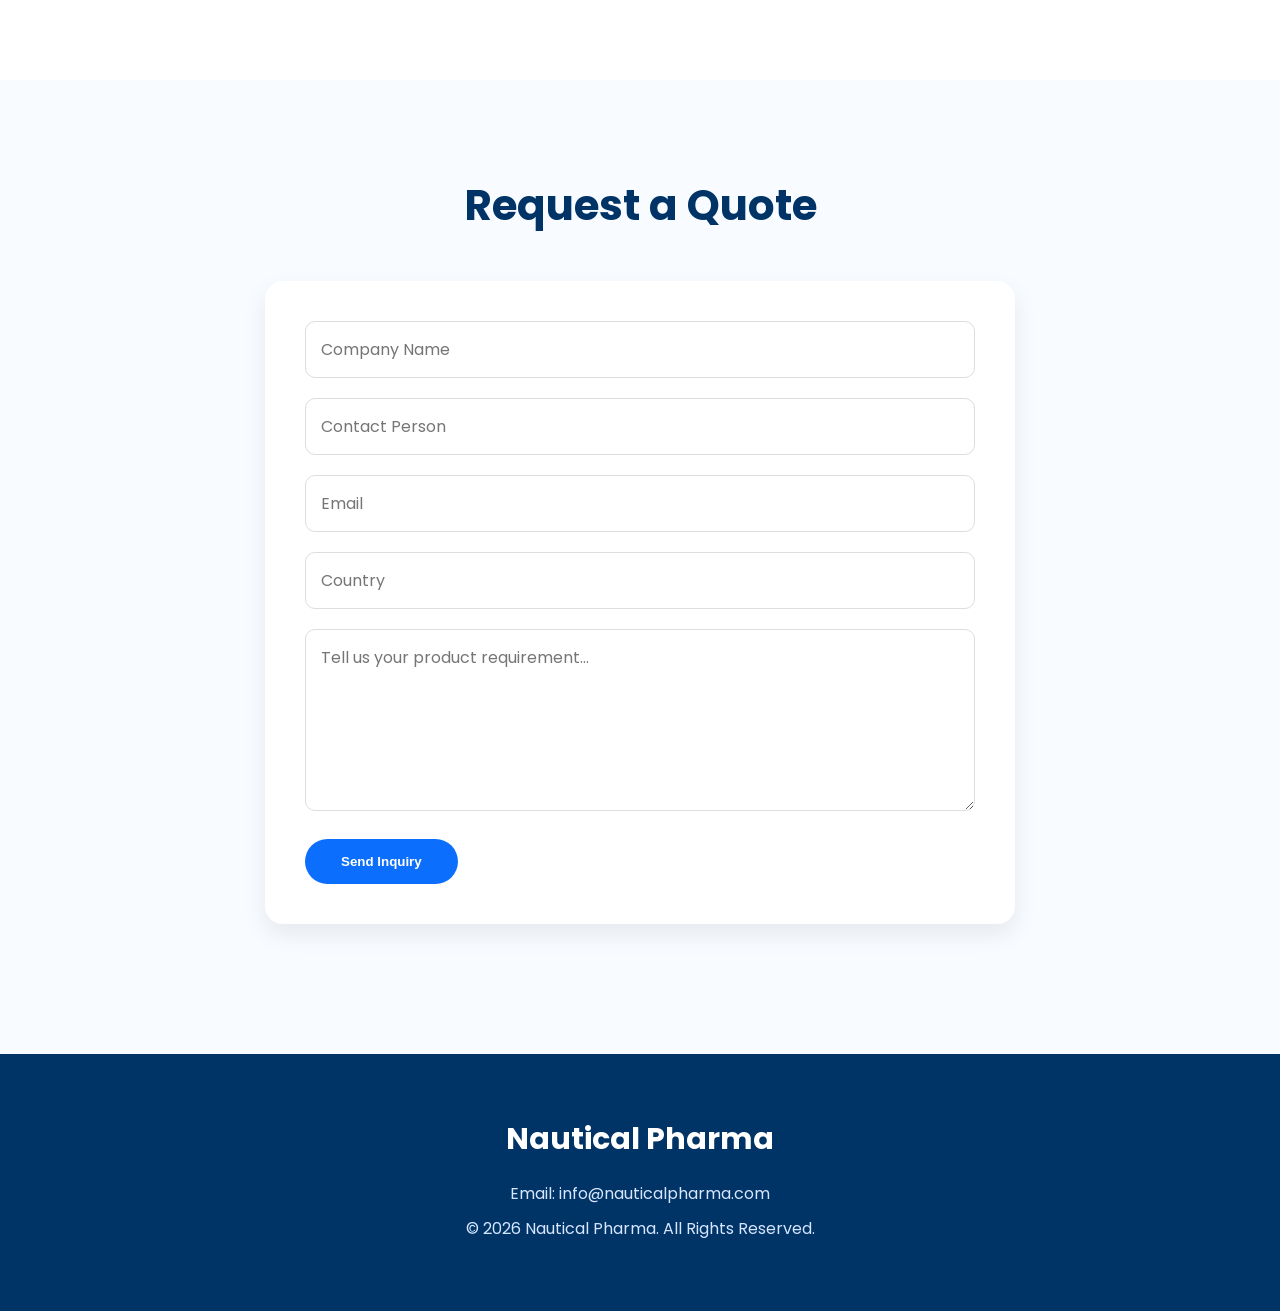
==== commit c9dae725: "Add hormones-products.js script to index.html" ====
--- a/index.html
+++ b/index.html
@@ -613,6 +613,7 @@
 </a>
 <script src="products/ed-products.js"></script>
 <script src="products/weight-products.js"></script>
+<script src="products/hormones-products.js"></script>
 <script src="products/all-products.js"></script>
 <script src="script.js"></script>
 </body>
--- a/style.css
+++ b/style.css
@@ -1051,21 +1051,26 @@
 }
 
 .search-results{
+    display:none;
     position:absolute;
     top:100%;
     left:0;
     width:100%;
+
     background:#fff;
     border-radius:15px;
+    margin-top:10px;
+
     box-shadow:0 15px 40px rgba(0,0,0,.15);
-    margin-top:10px;
-    overflow:hidden;
-    display:none;
-    z-index:999;
-    max-height:400px;
-    overflow-y:auto;
-}
-
+
+    z-index:999999;
+
+    height:400px;
+    overflow-y:scroll;
+    overflow-x:hidden;
+
+    scrollbar-width:thin;
+}
 .search-item{
     display:block;
     padding:15px 20px;
@@ -1168,20 +1173,6 @@
     outline:none;
 }
 
-.search-results{
-    display:none;
-    position:absolute;
-    top:100%;
-    left:0;
-    width:100%;
-    background:#fff;
-    border-radius:15px;
-    margin-top:10px;
-    box-shadow:0 15px 40px rgba(0,0,0,.15);
-    overflow:hidden;
-    z-index:999;
-}
-
 .result-item{
     display:block;
     padding:15px 20px;
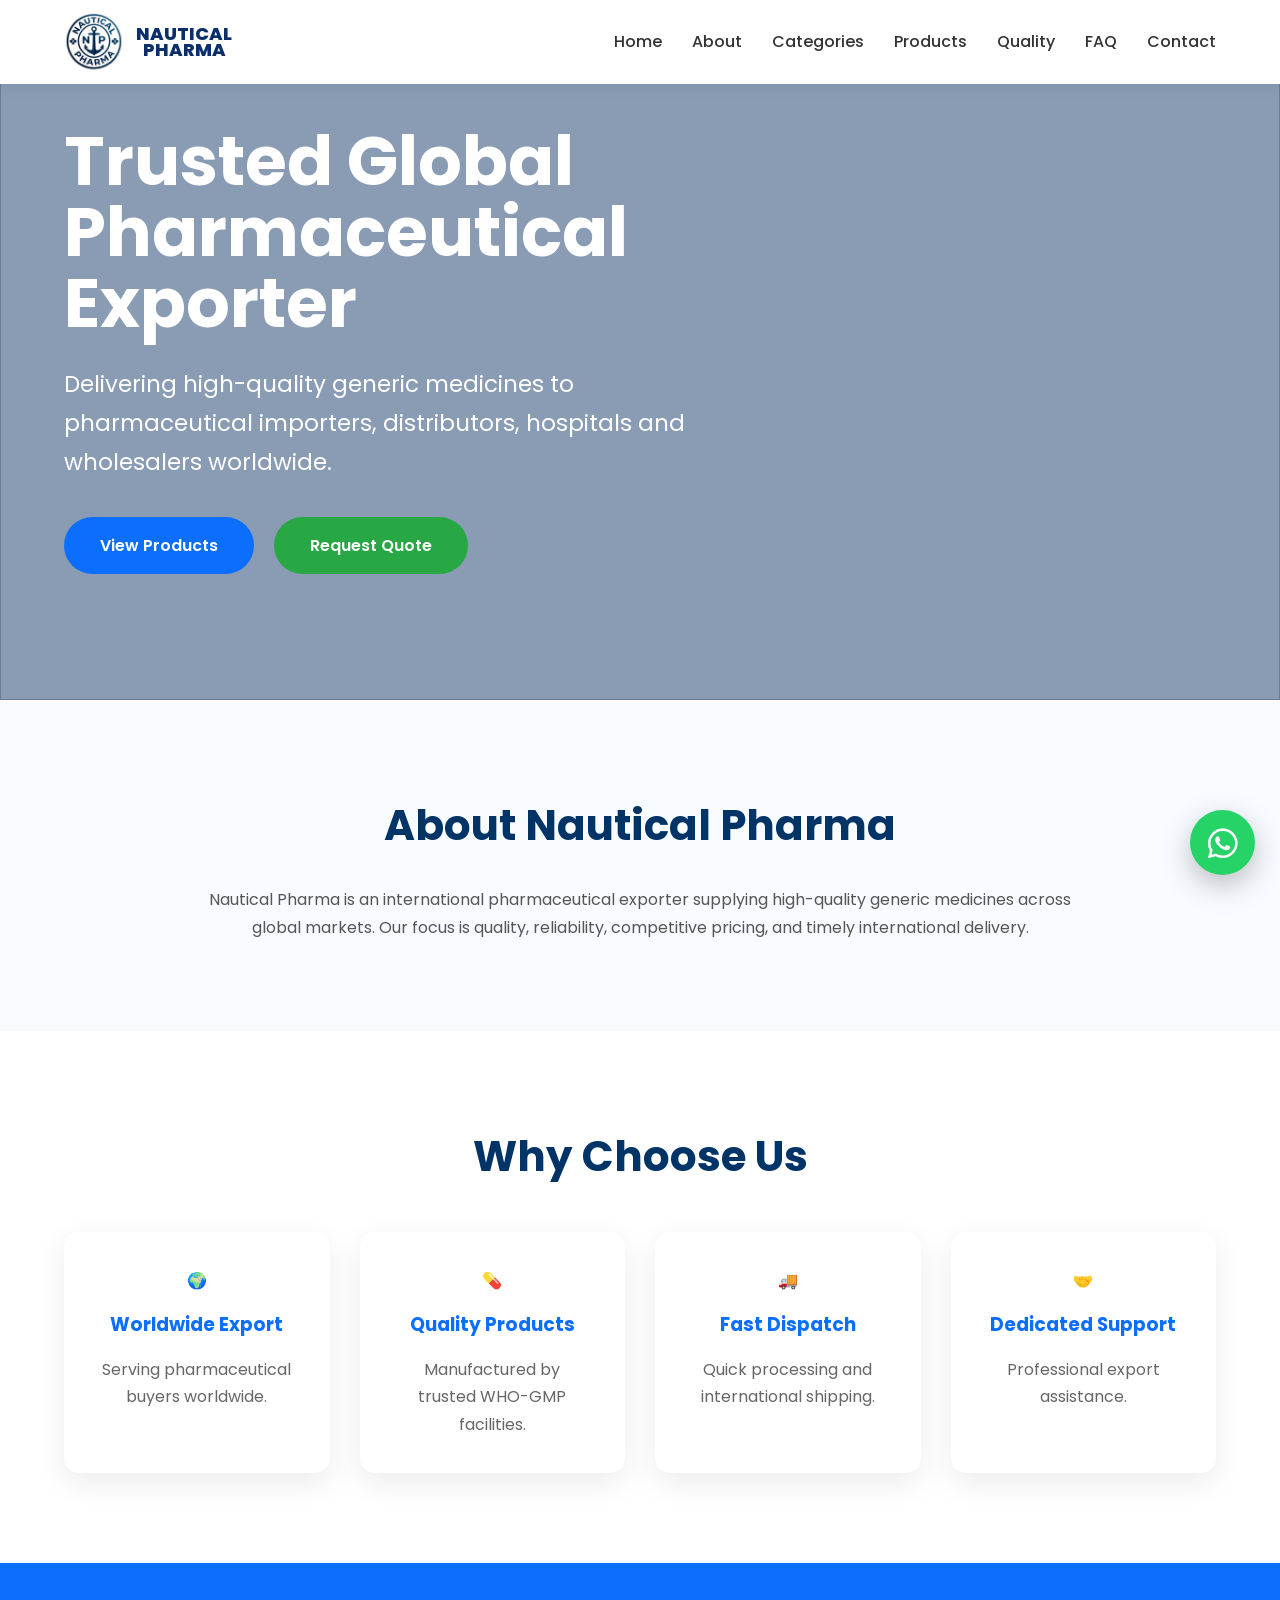
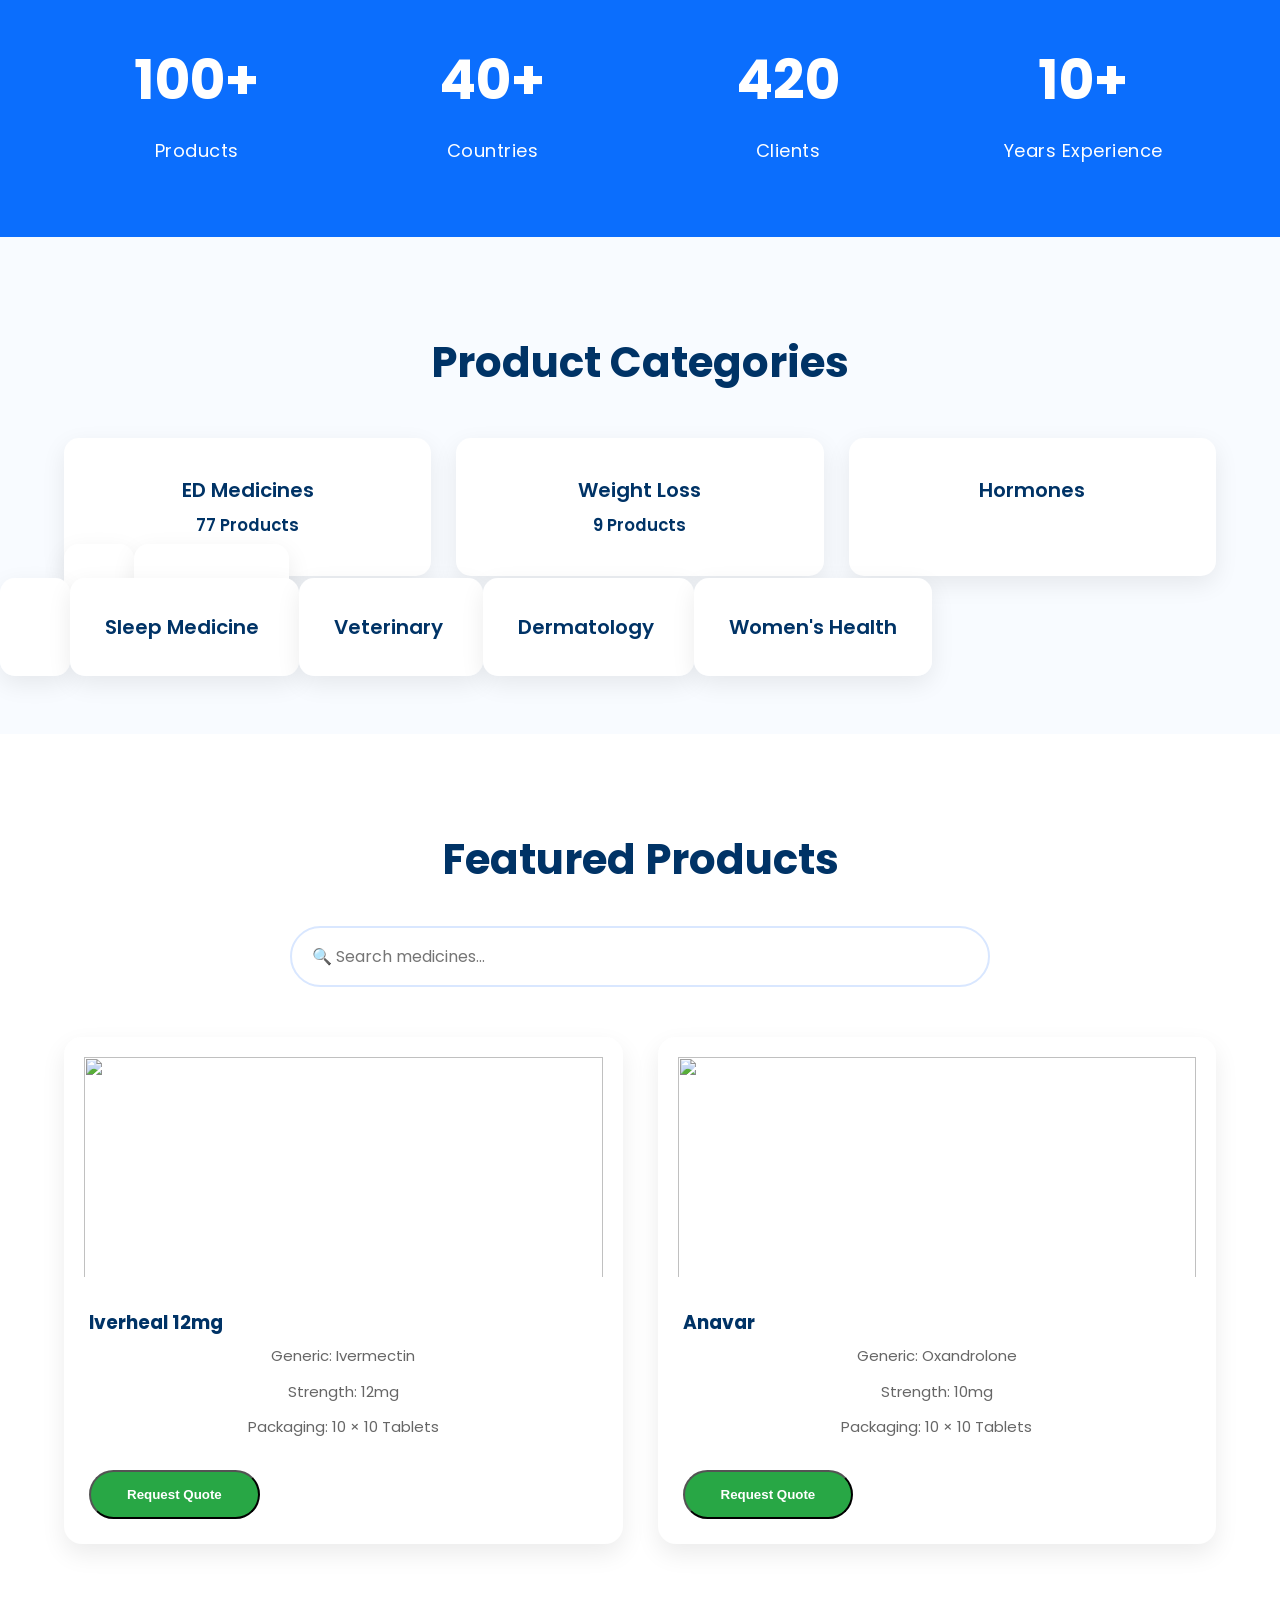
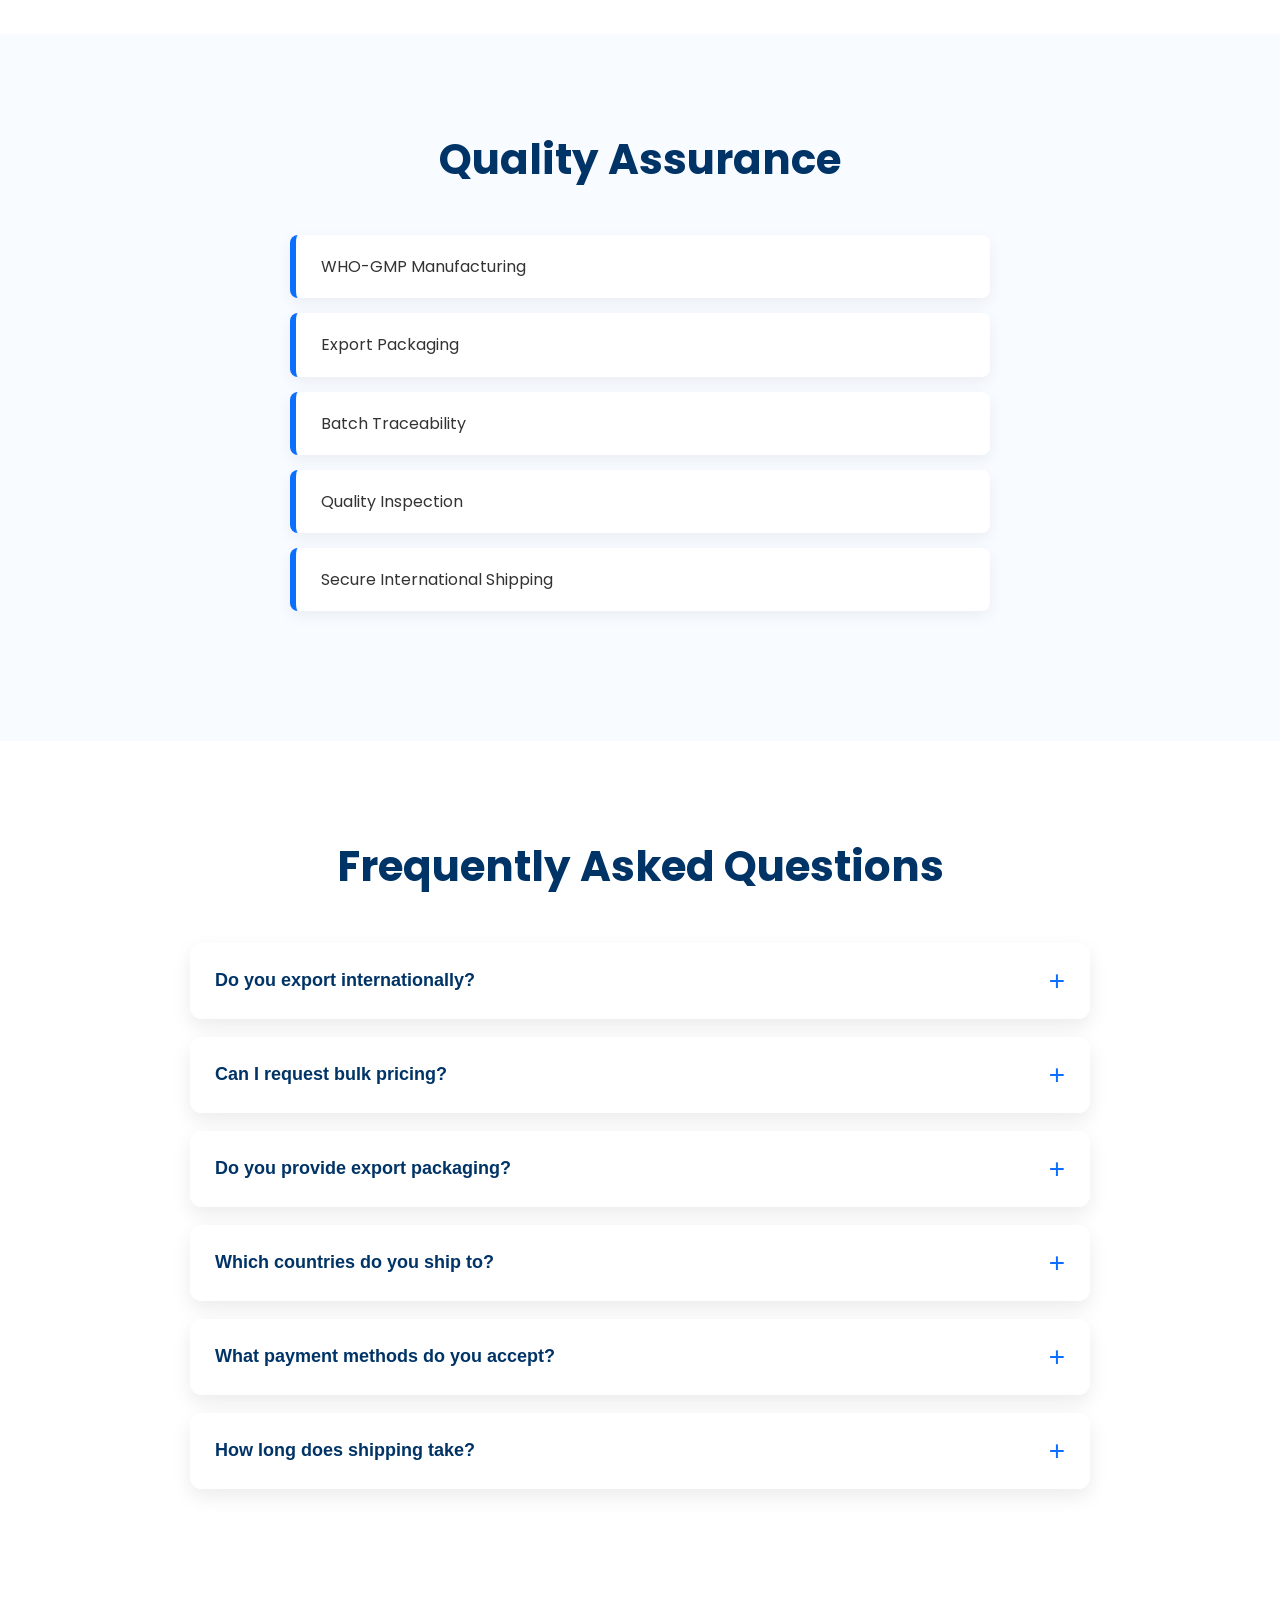
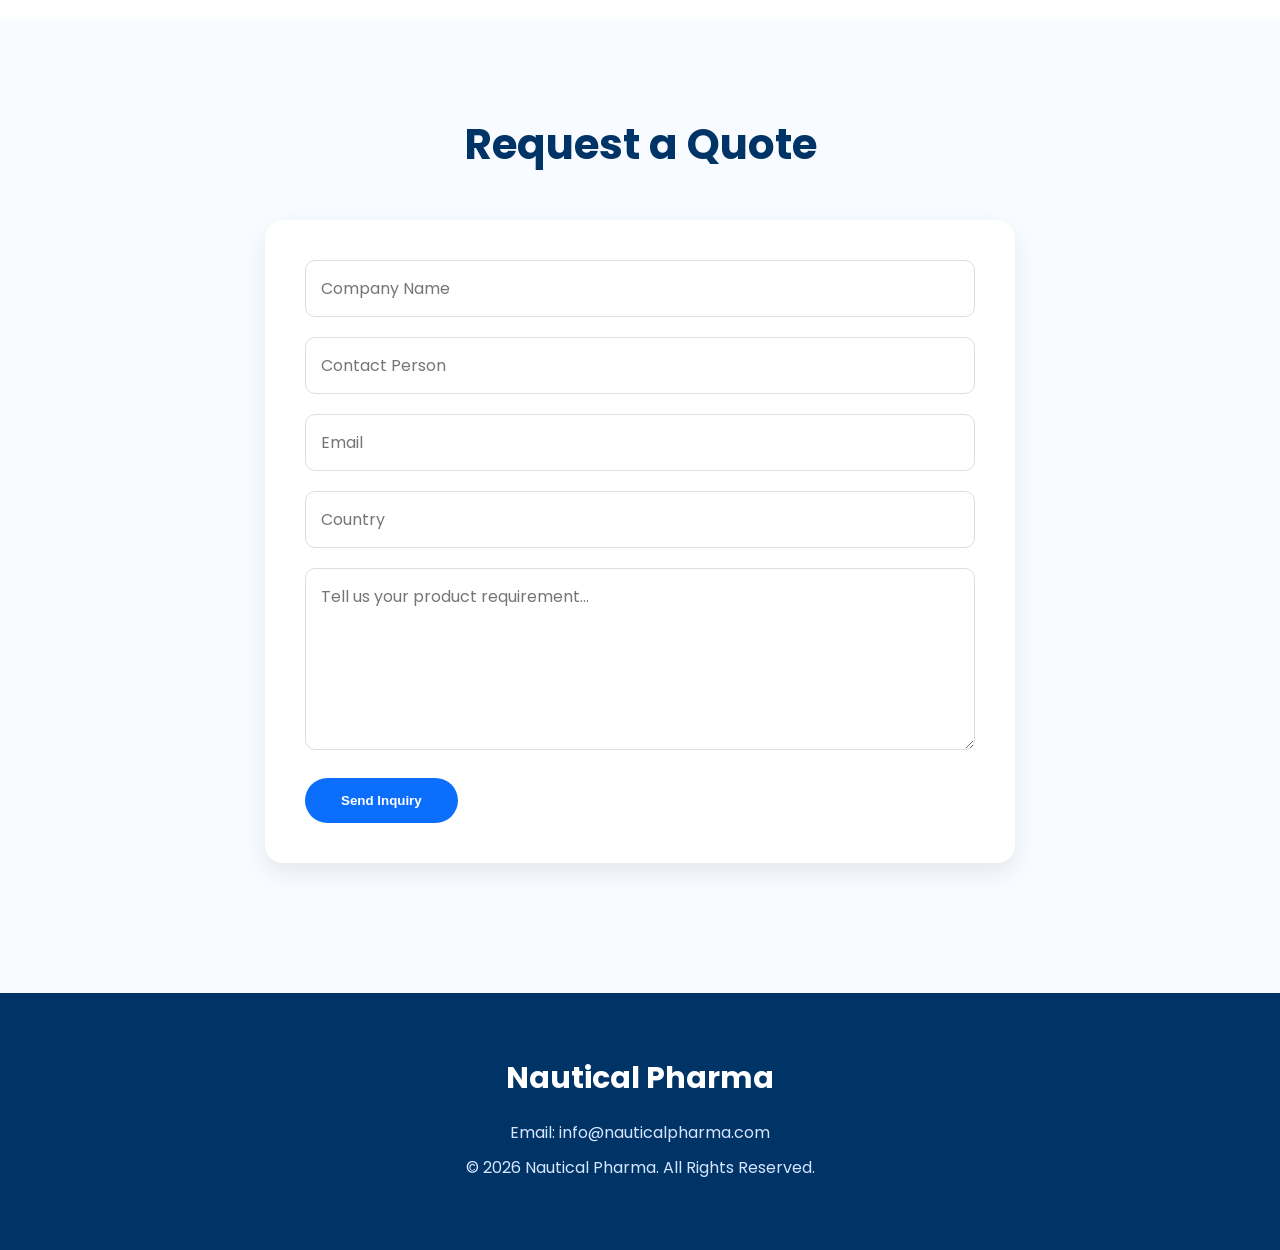
==== commit 2aacdfc5: "Fix HTML structure for Hormones and Steroids Added closing div tags and weightCount elements for Hor" ====
--- a/index.html
+++ b/index.html
@@ -267,11 +267,13 @@
 </a>
 
 <a href="products/hormones.html" class="category-card">
-    Hormones
+    Hormones</div>
+    <small id="weightCount"></small>
 </a>
 
 <a href="products/steroids.html" class="category-card">
-    Steroids
+    Steroids</div>
+    <small id="weightCount"></small>
 </a>
 
 <a href="products/sleep-medicine.html" class="category-card">
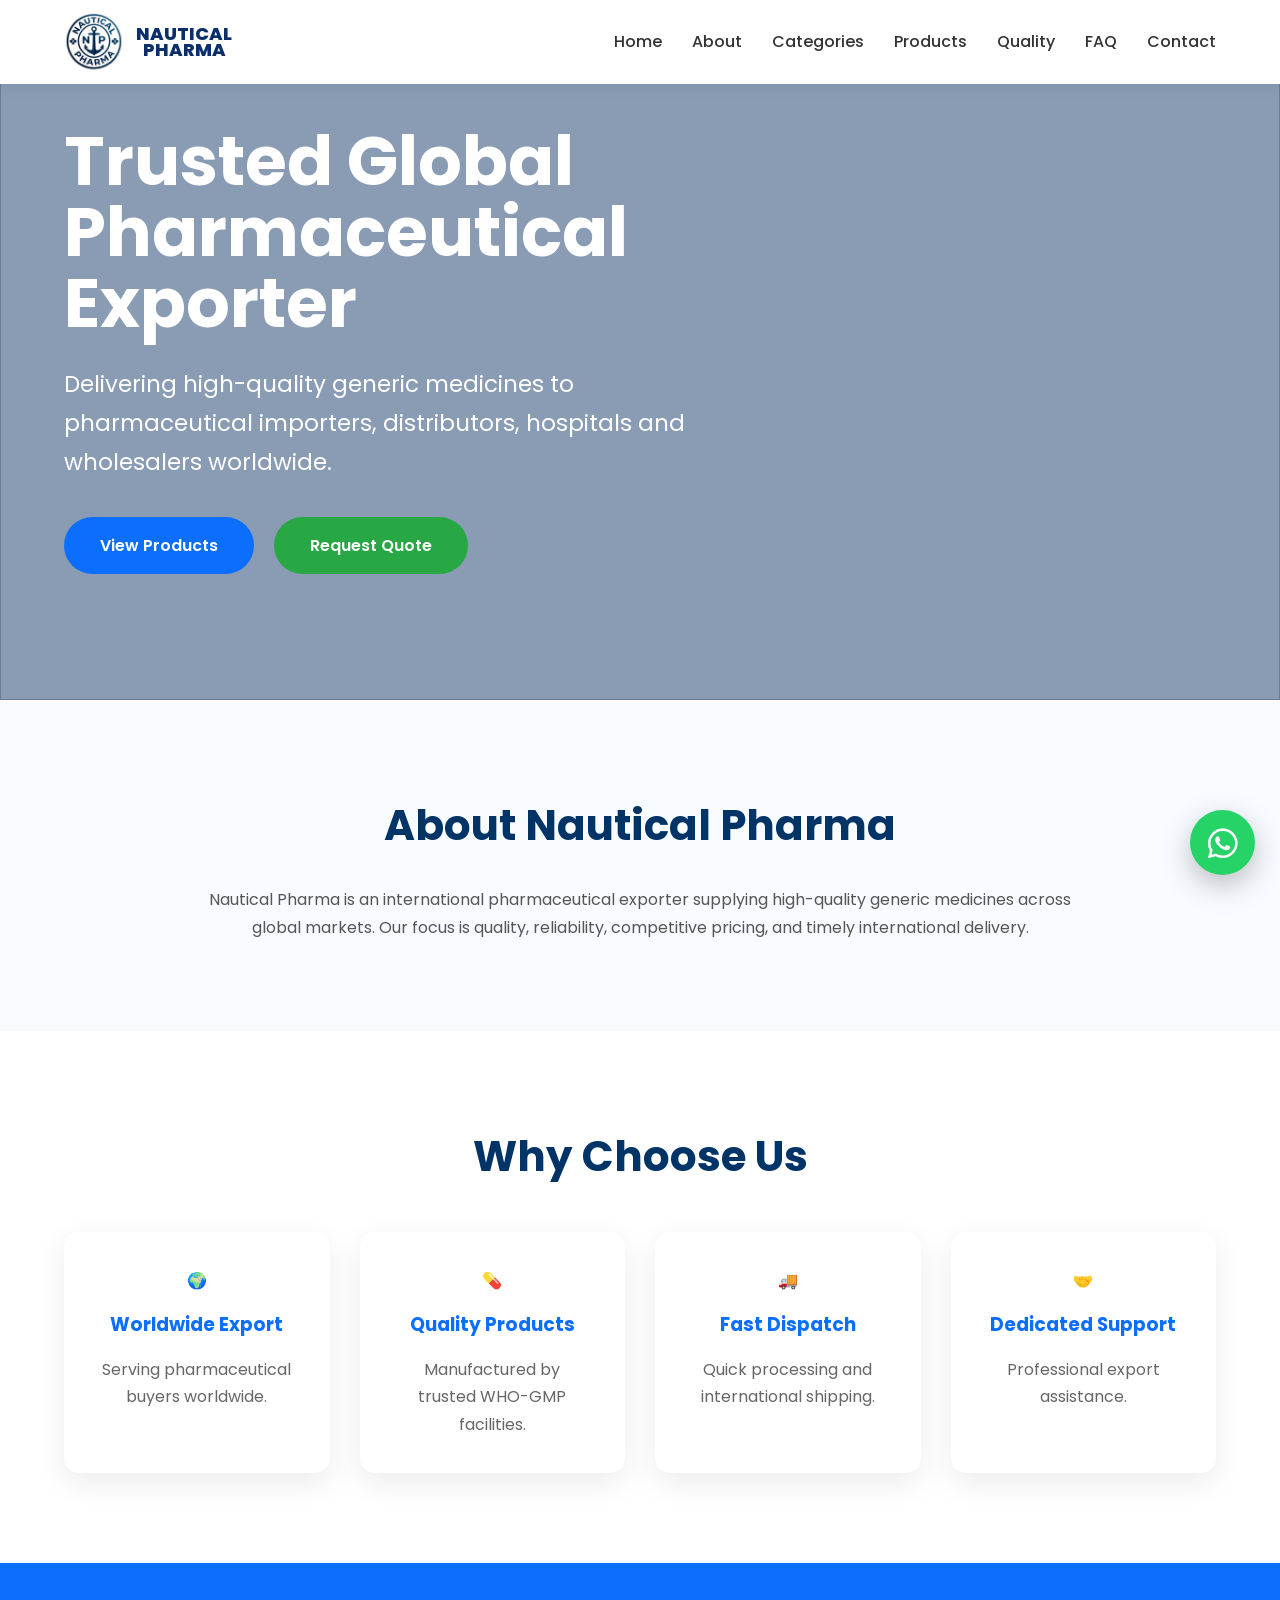
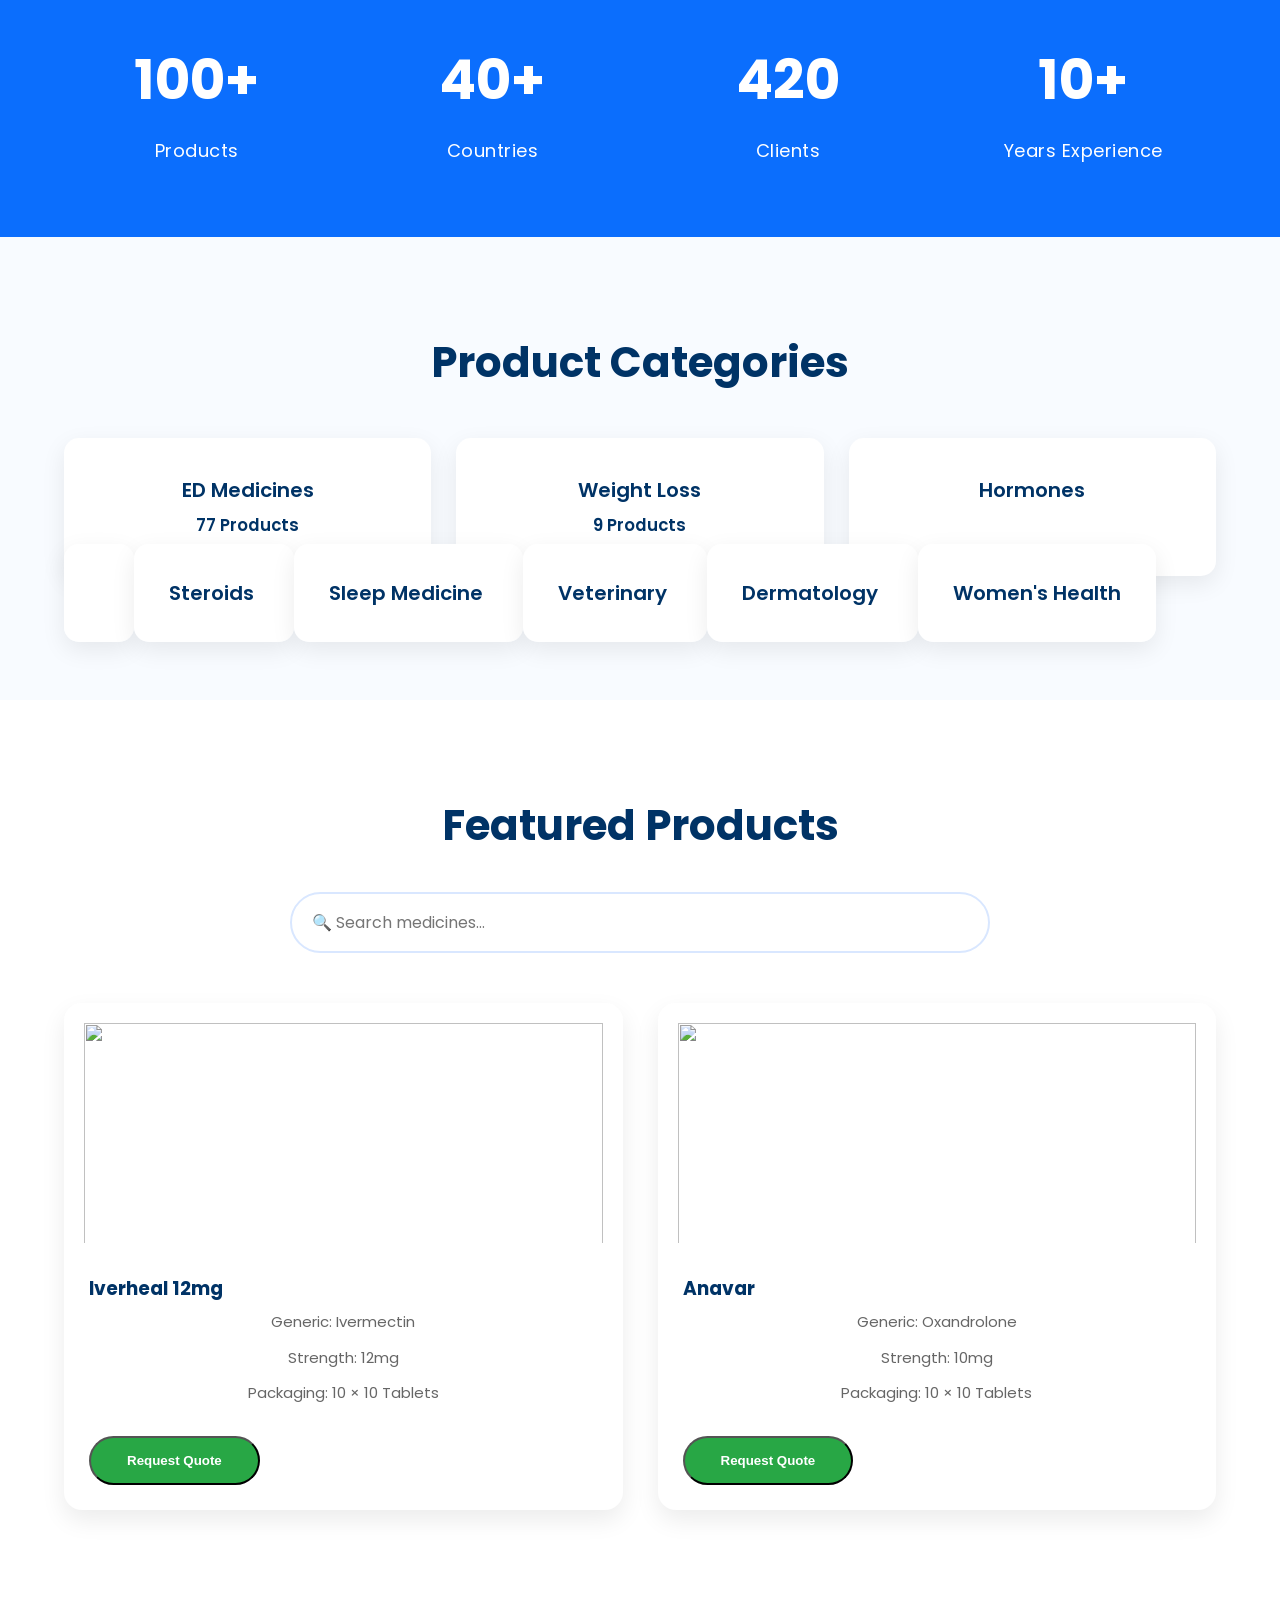
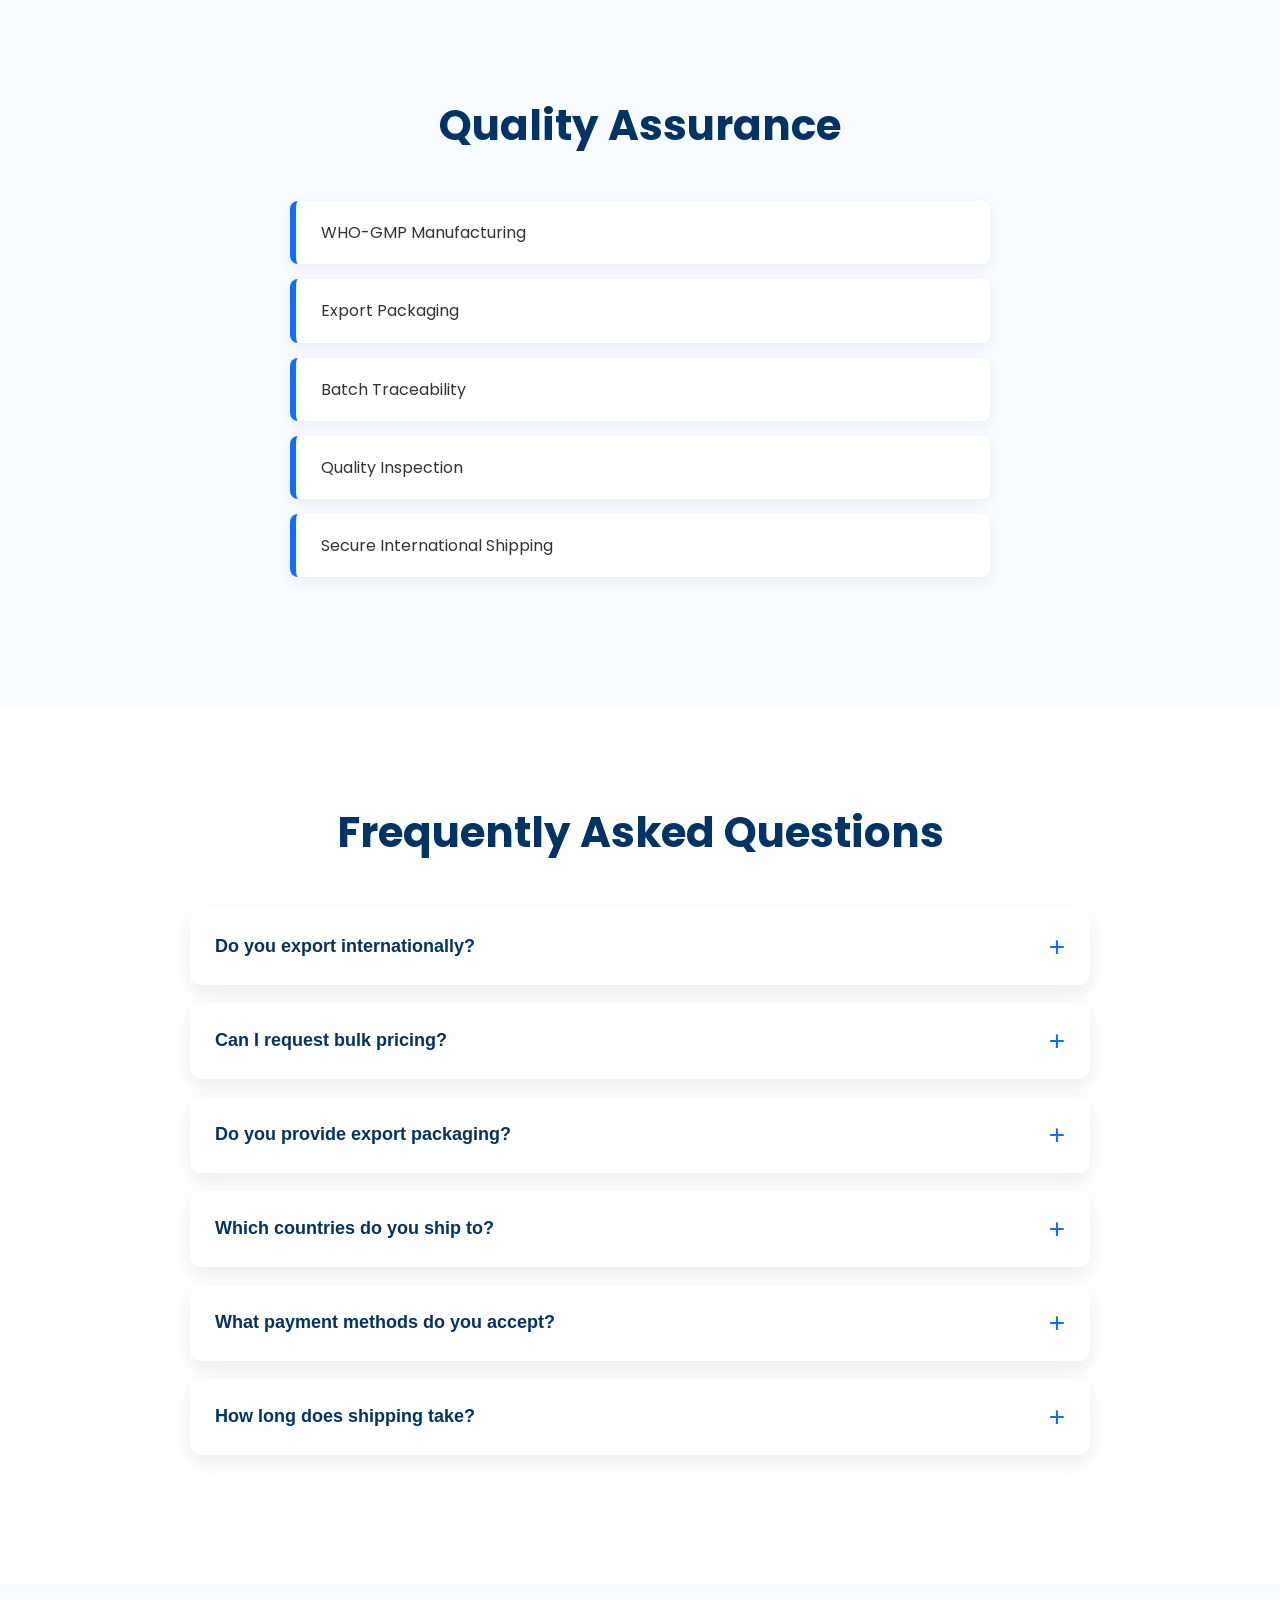
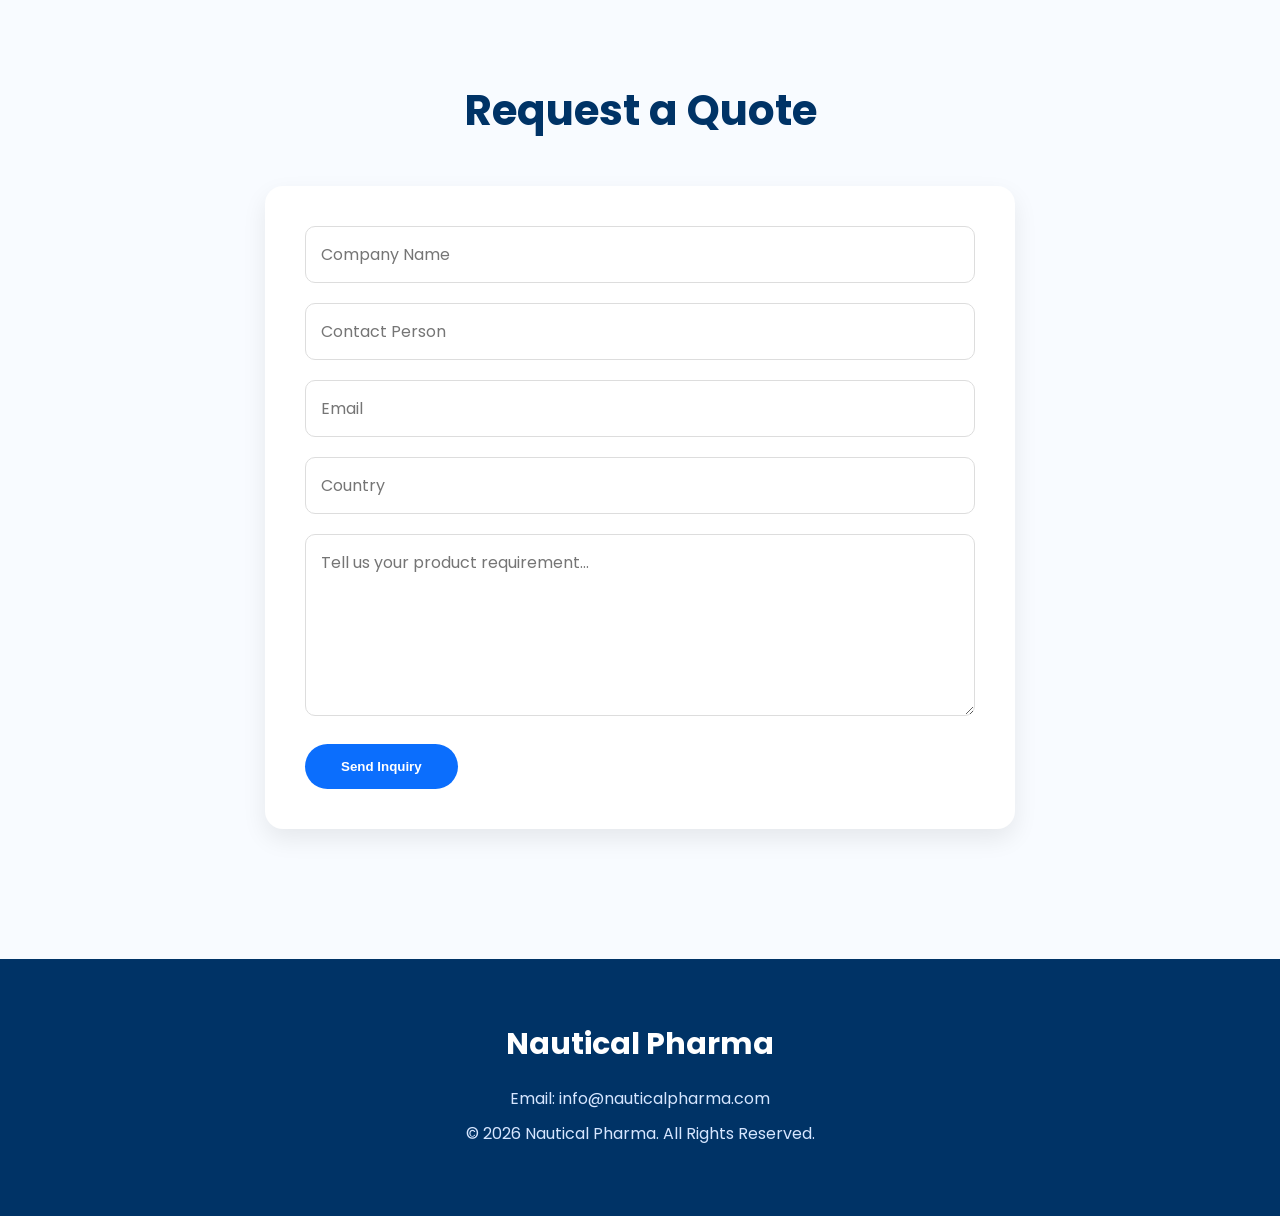
==== commit 41d48cca: "Update index.html" ====
--- a/index.html
+++ b/index.html
@@ -268,13 +268,12 @@
 
 <a href="products/hormones.html" class="category-card">
     Hormones</div>
-    <small id="weightCount"></small>
+    <small id="hormonesCount"></small>
 </a>
 
 <a href="products/steroids.html" class="category-card">
-    Steroids</div>
-    <small id="weightCount"></small>
-</a>
+    Steroids
+ </a>
 
 <a href="products/sleep-medicine.html" class="category-card">
     Sleep Medicine
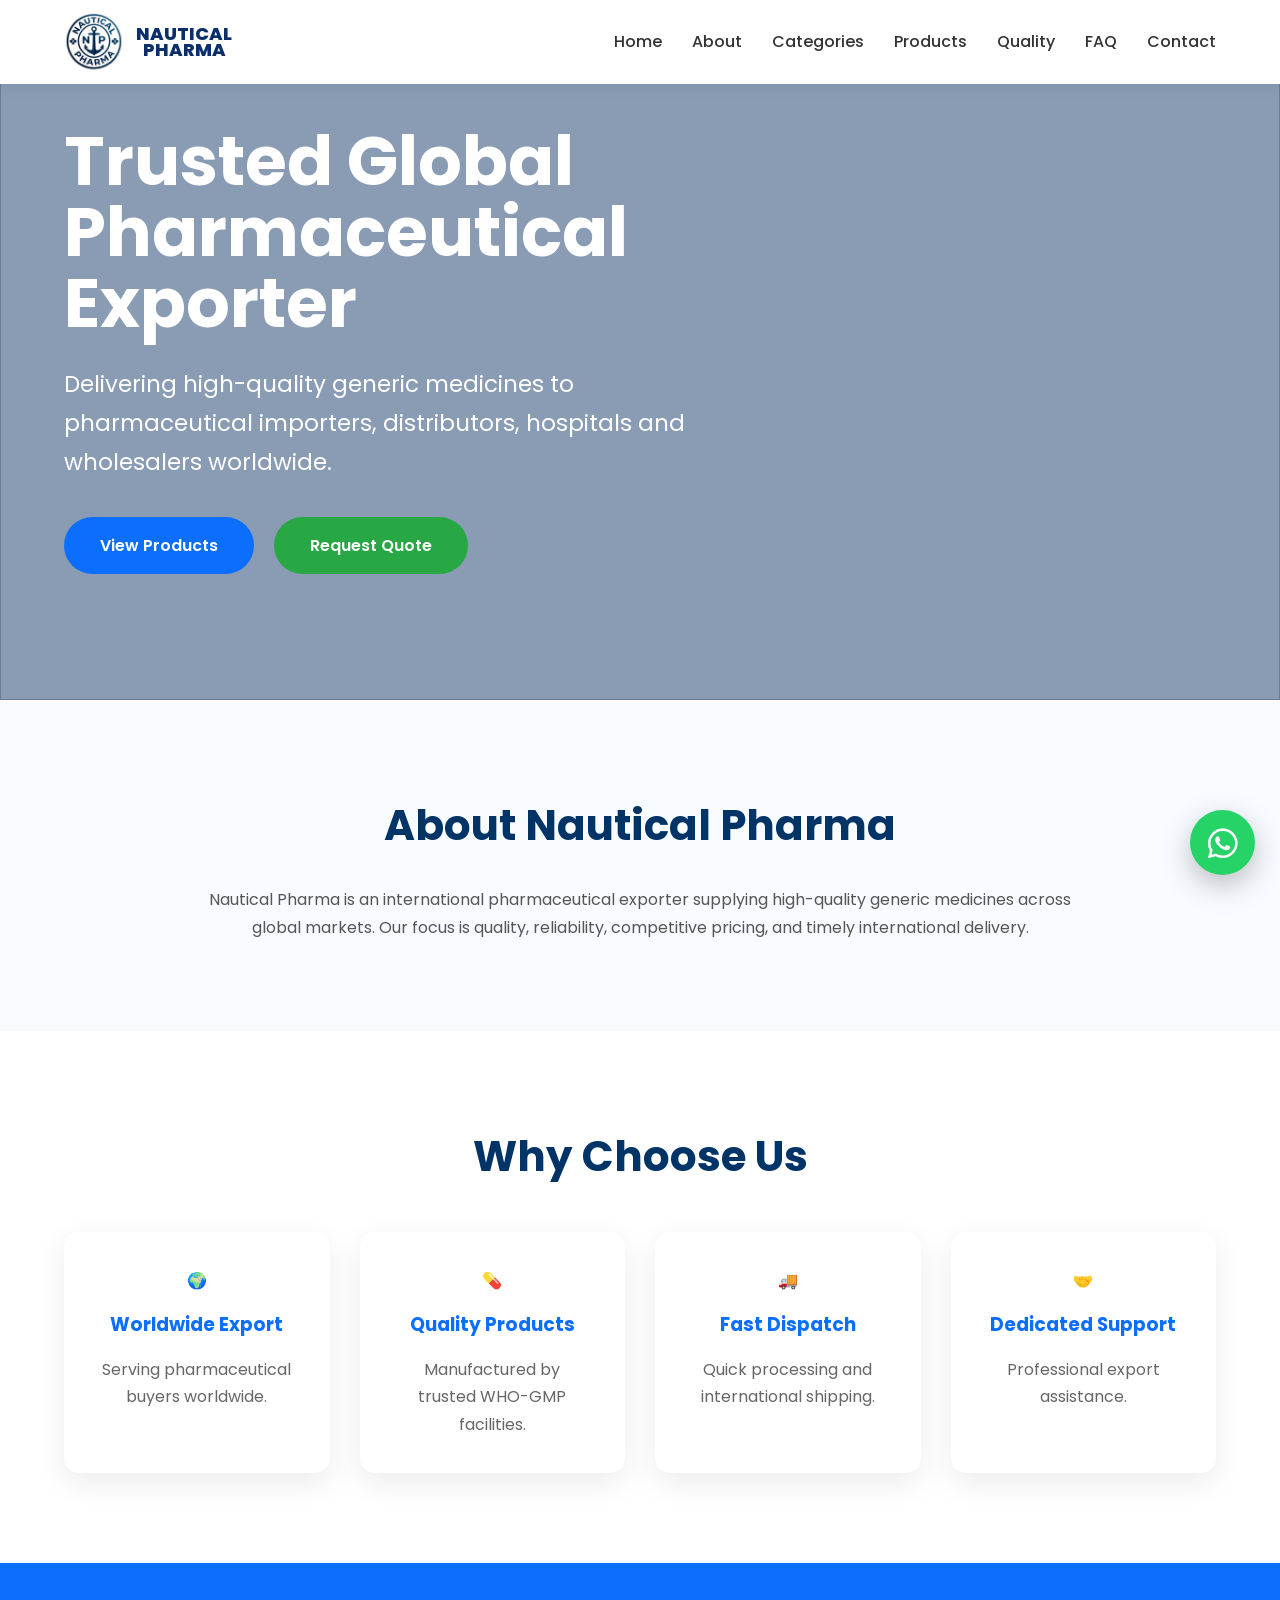
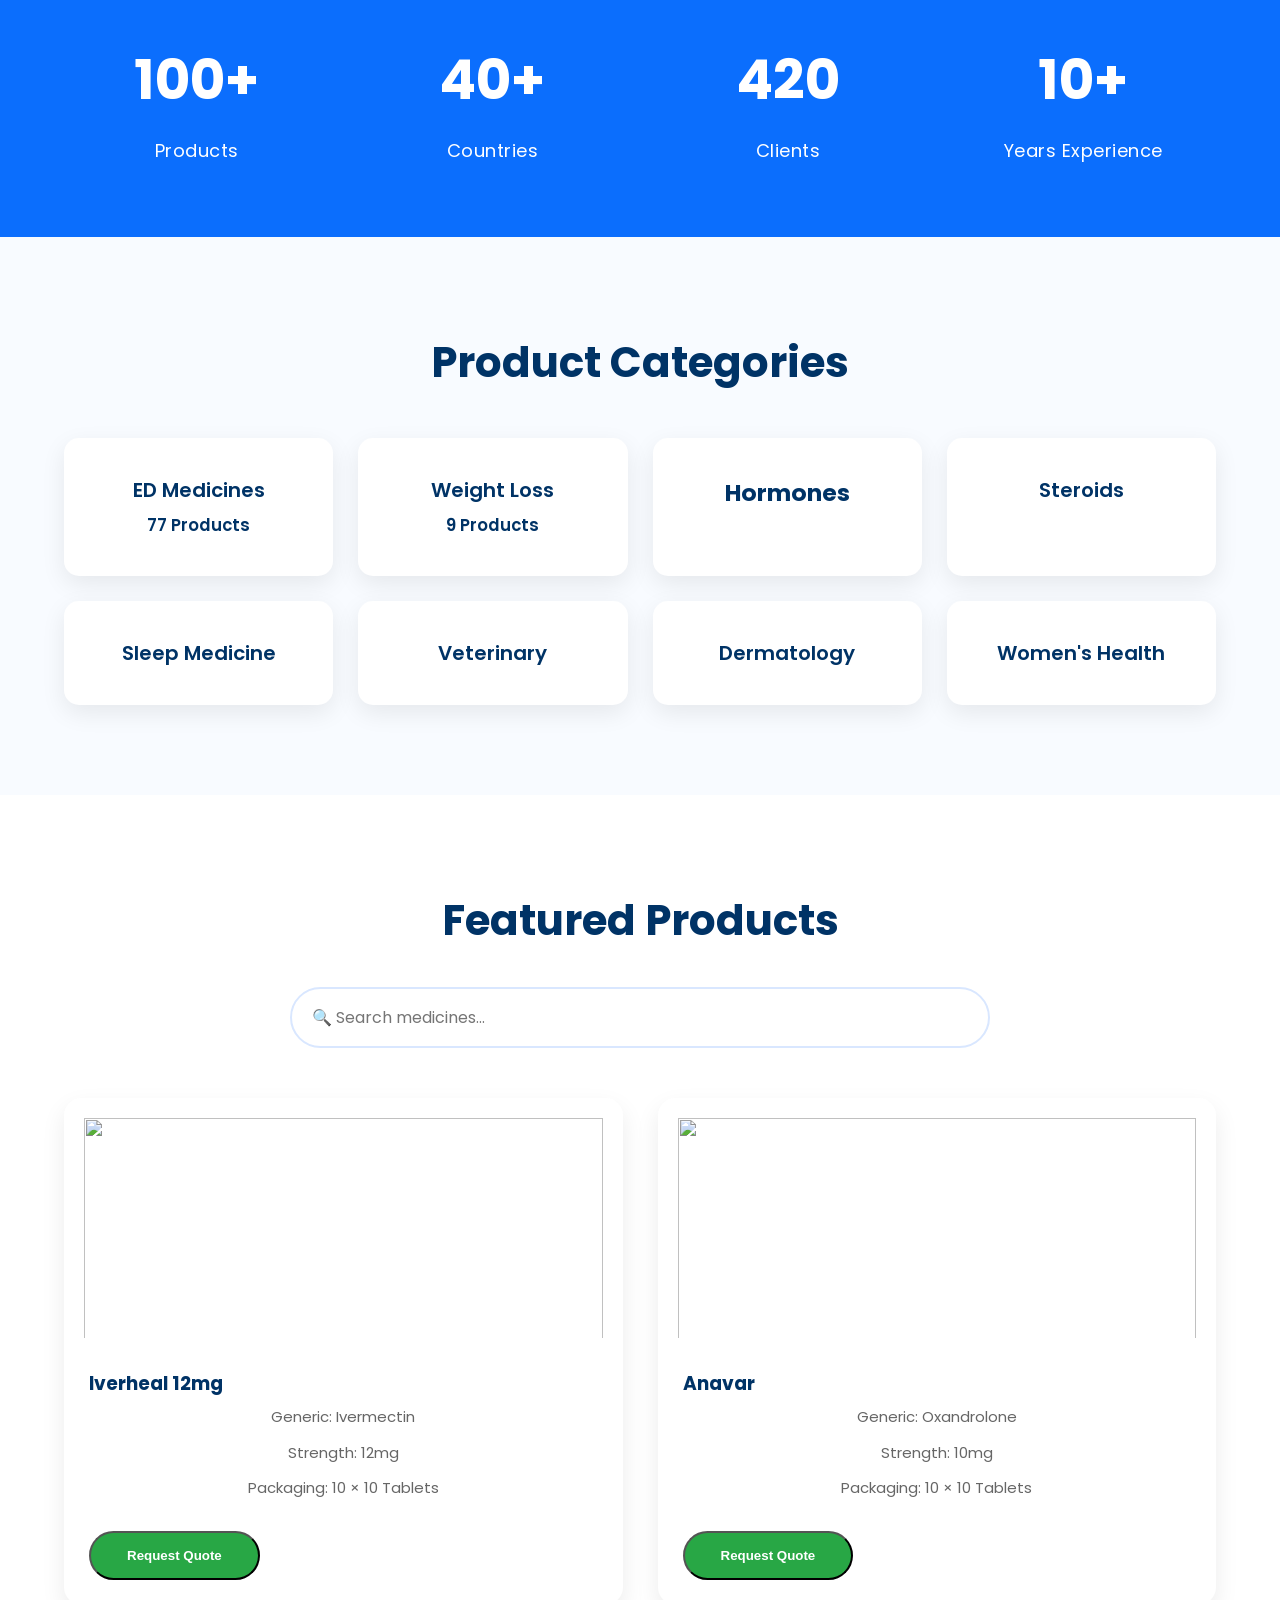
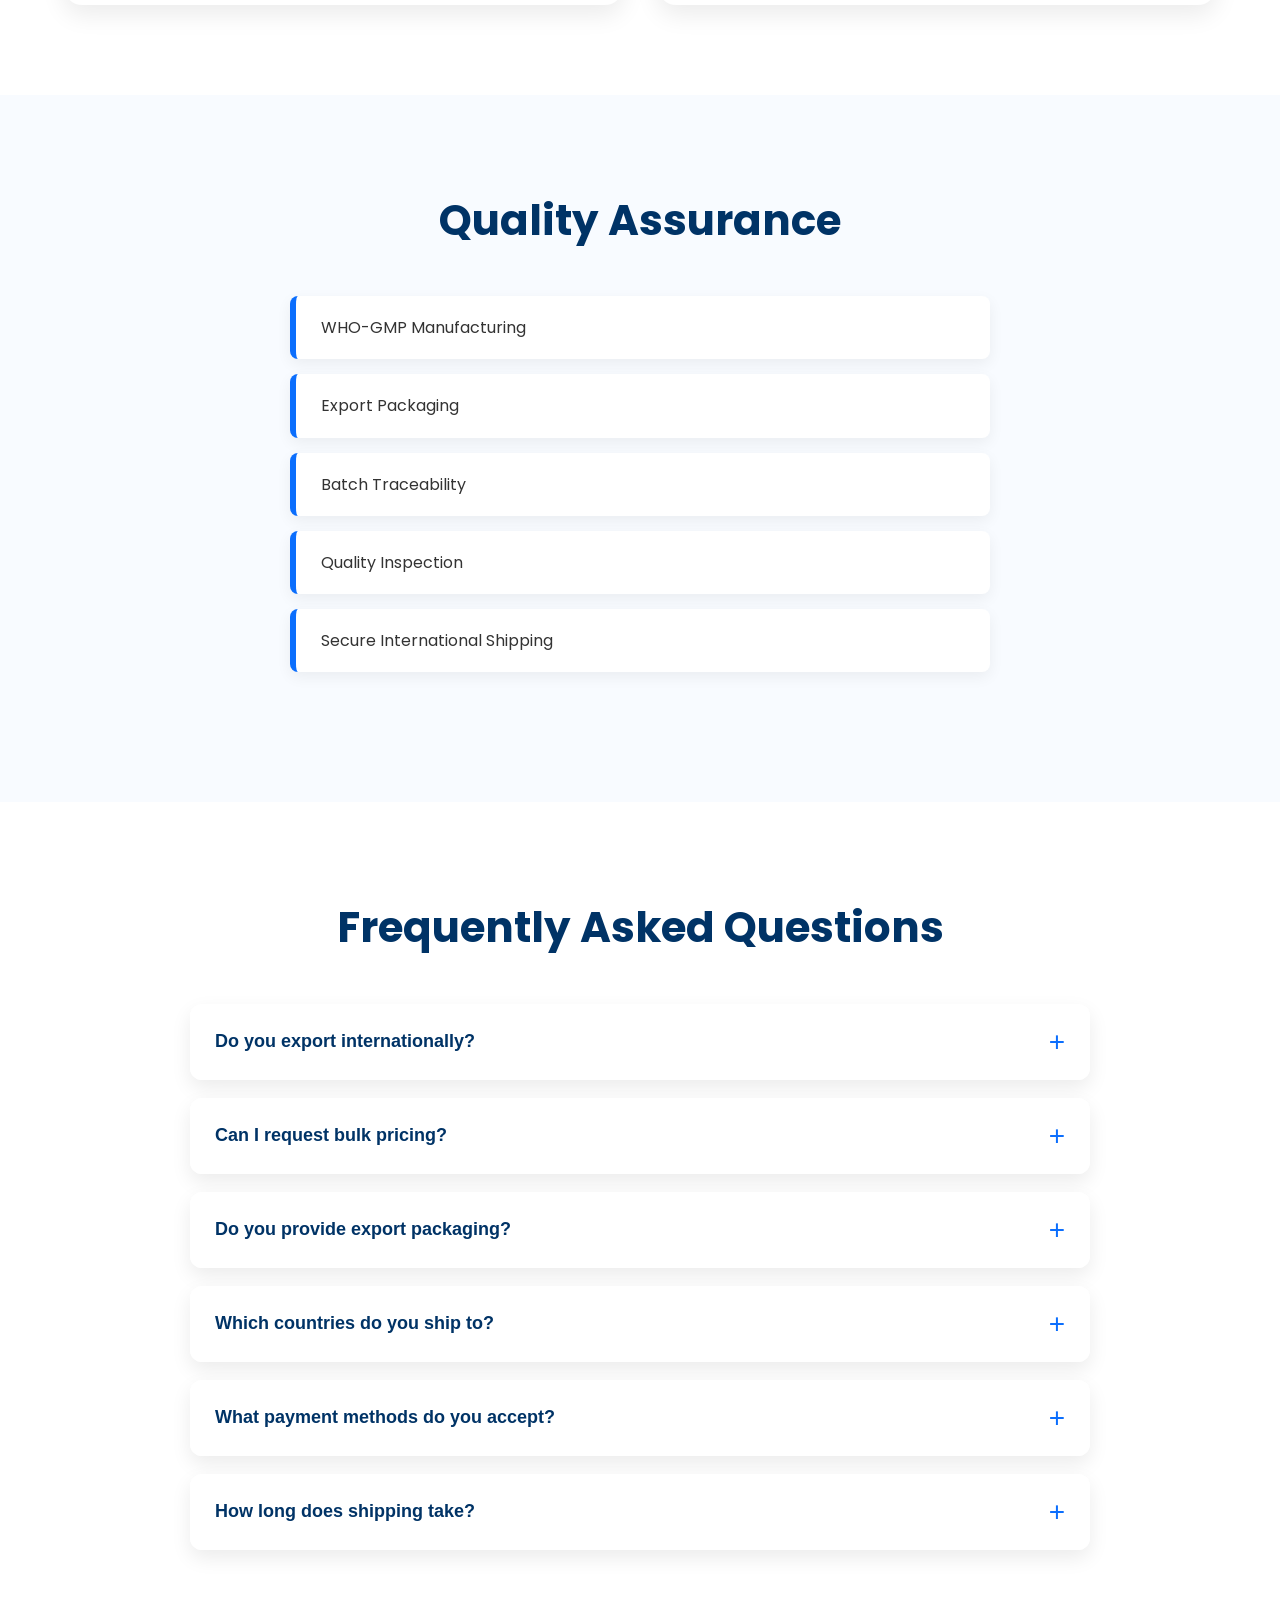
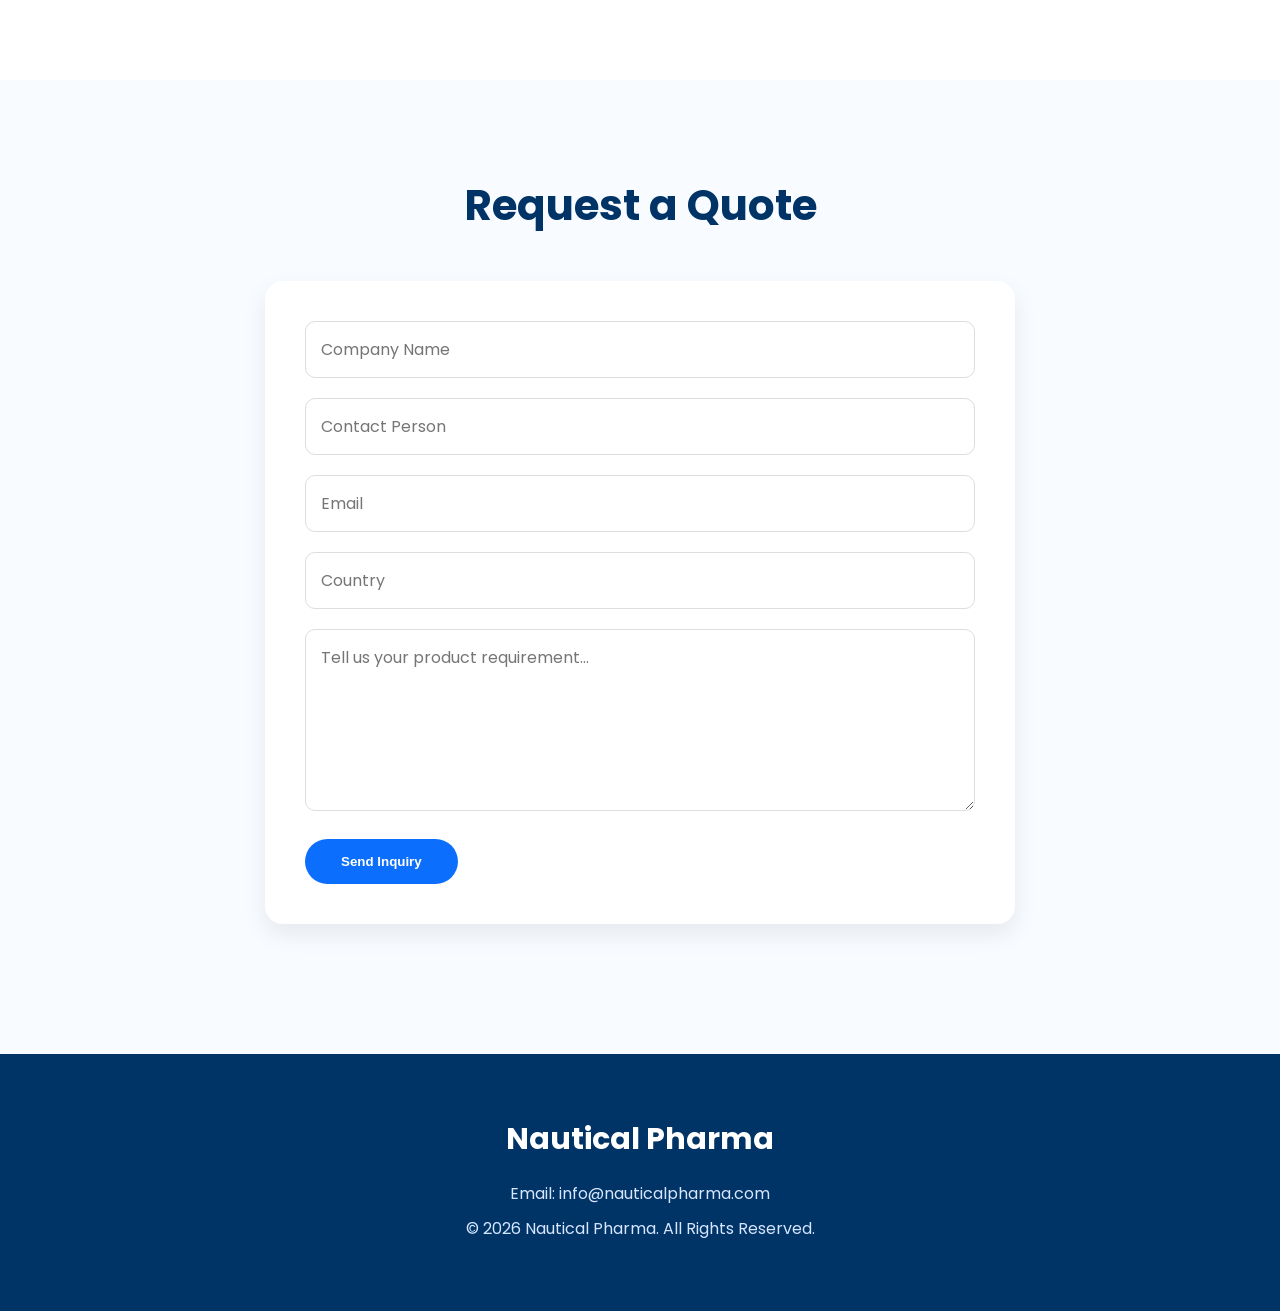
==== commit 7b0acef9: "Refactor Hormones link to include heading Updated Hormones link structure for better semantics." ====
--- a/index.html
+++ b/index.html
@@ -267,10 +267,14 @@
 </a>
 
 <a href="products/hormones.html" class="category-card">
-    Hormones</div>
-    <small id="hormonesCount"></small>
-</a>
-
+
+    <div>
+        <h3>Hormones</h3>
+        <small id="hormonesCount"></small>
+    </div>
+
+</a>
+    
 <a href="products/steroids.html" class="category-card">
     Steroids
  </a>
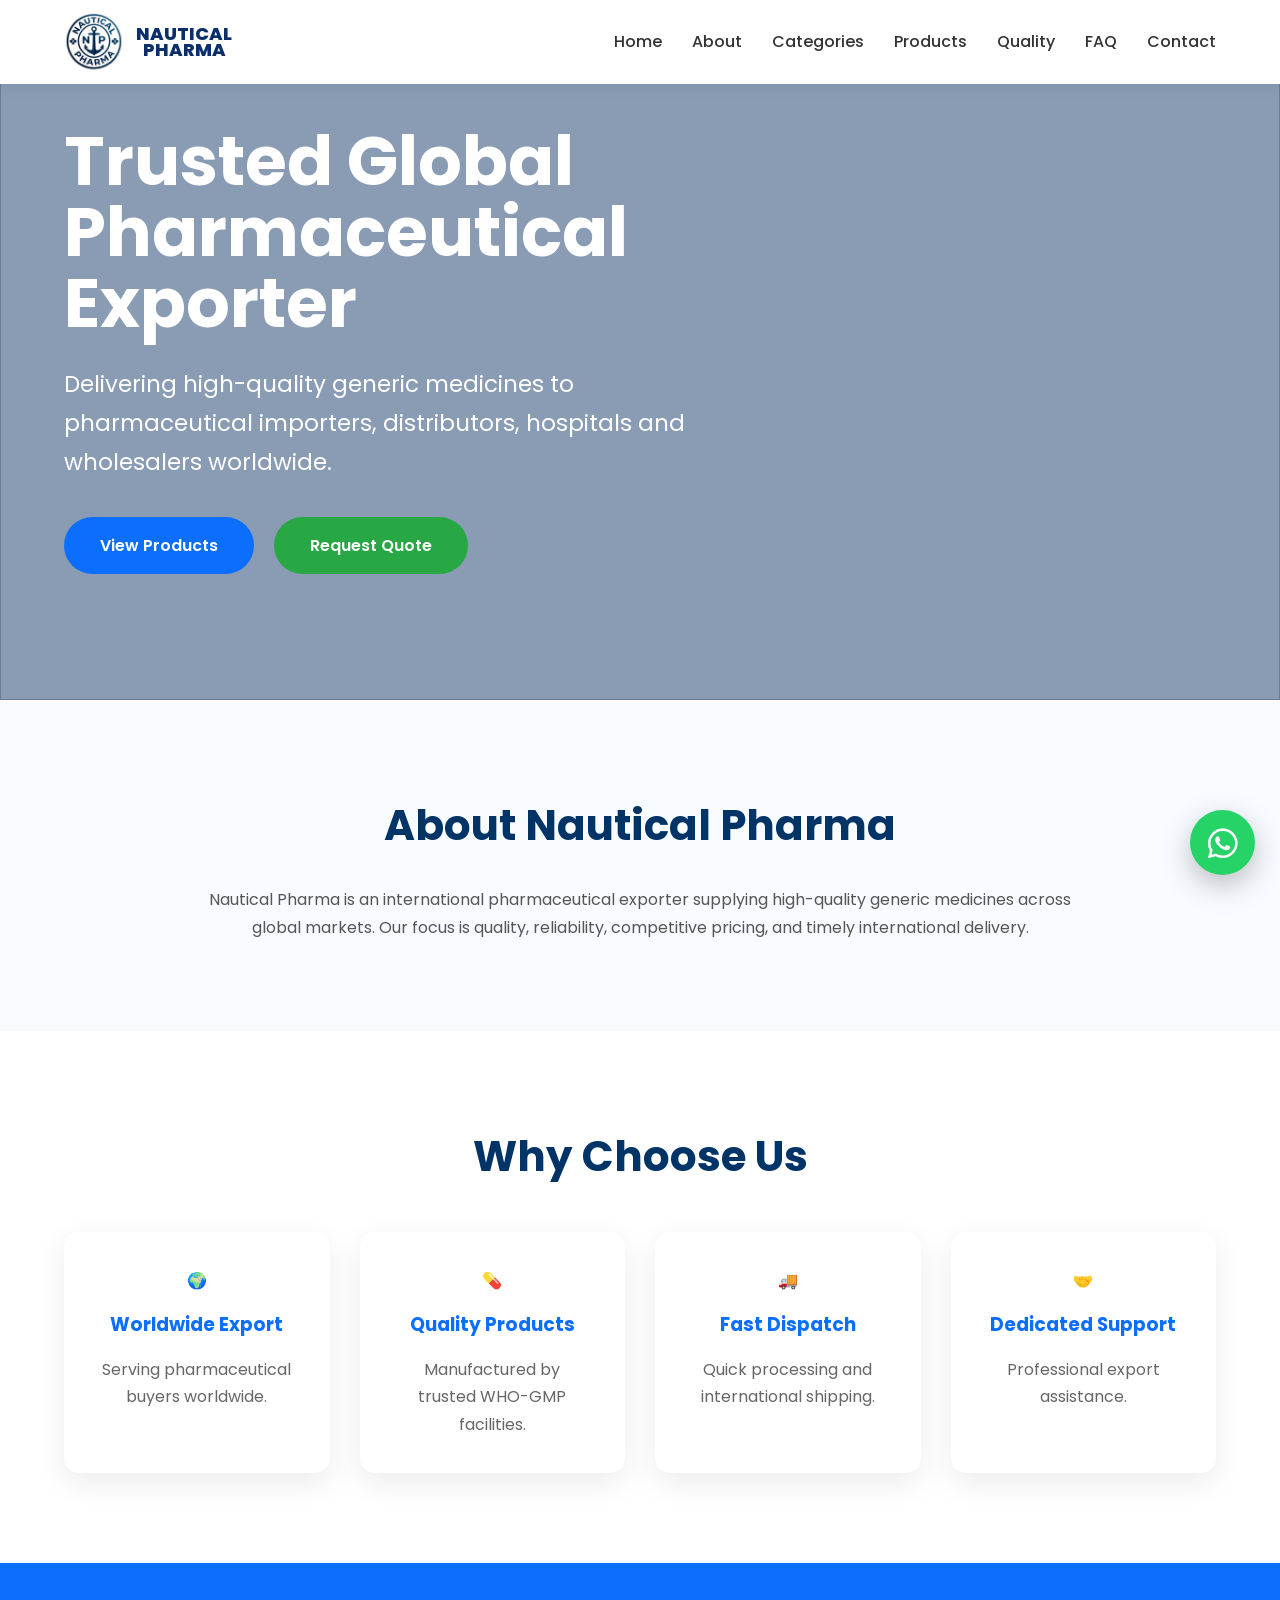
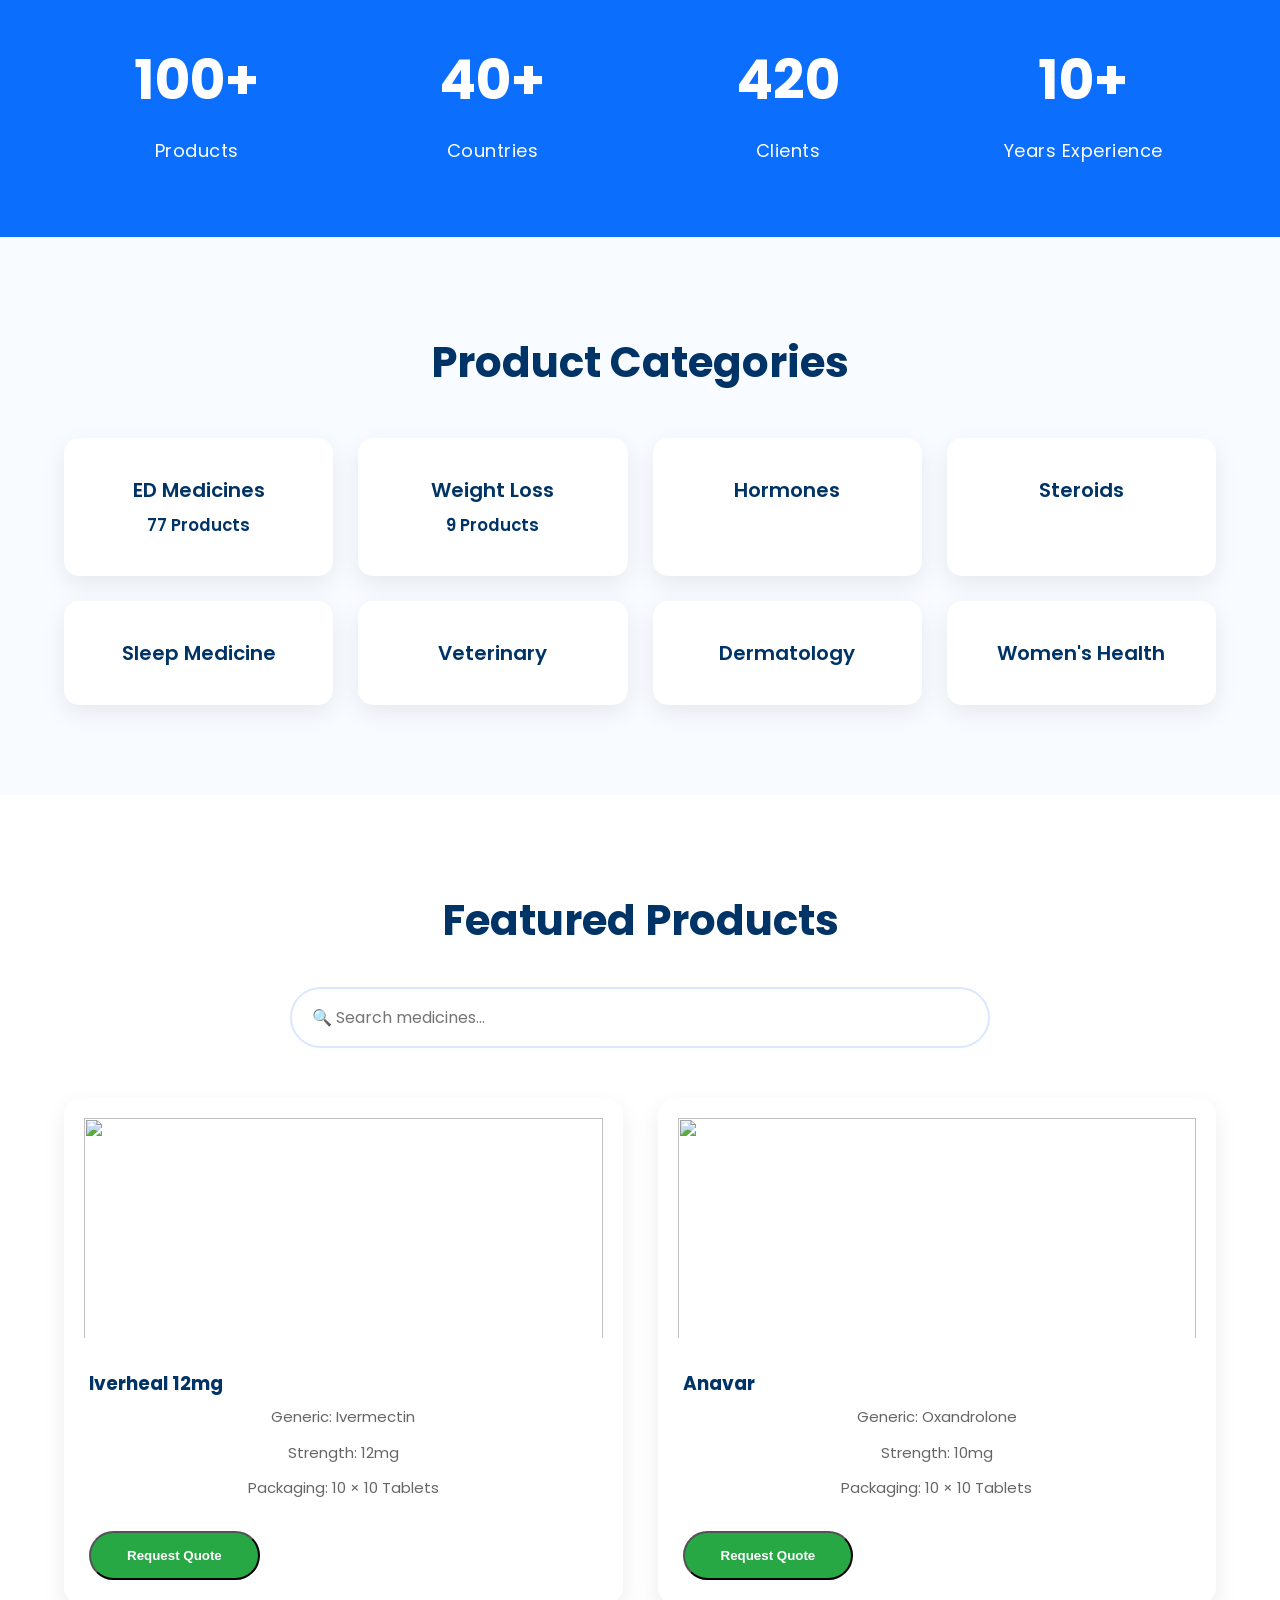
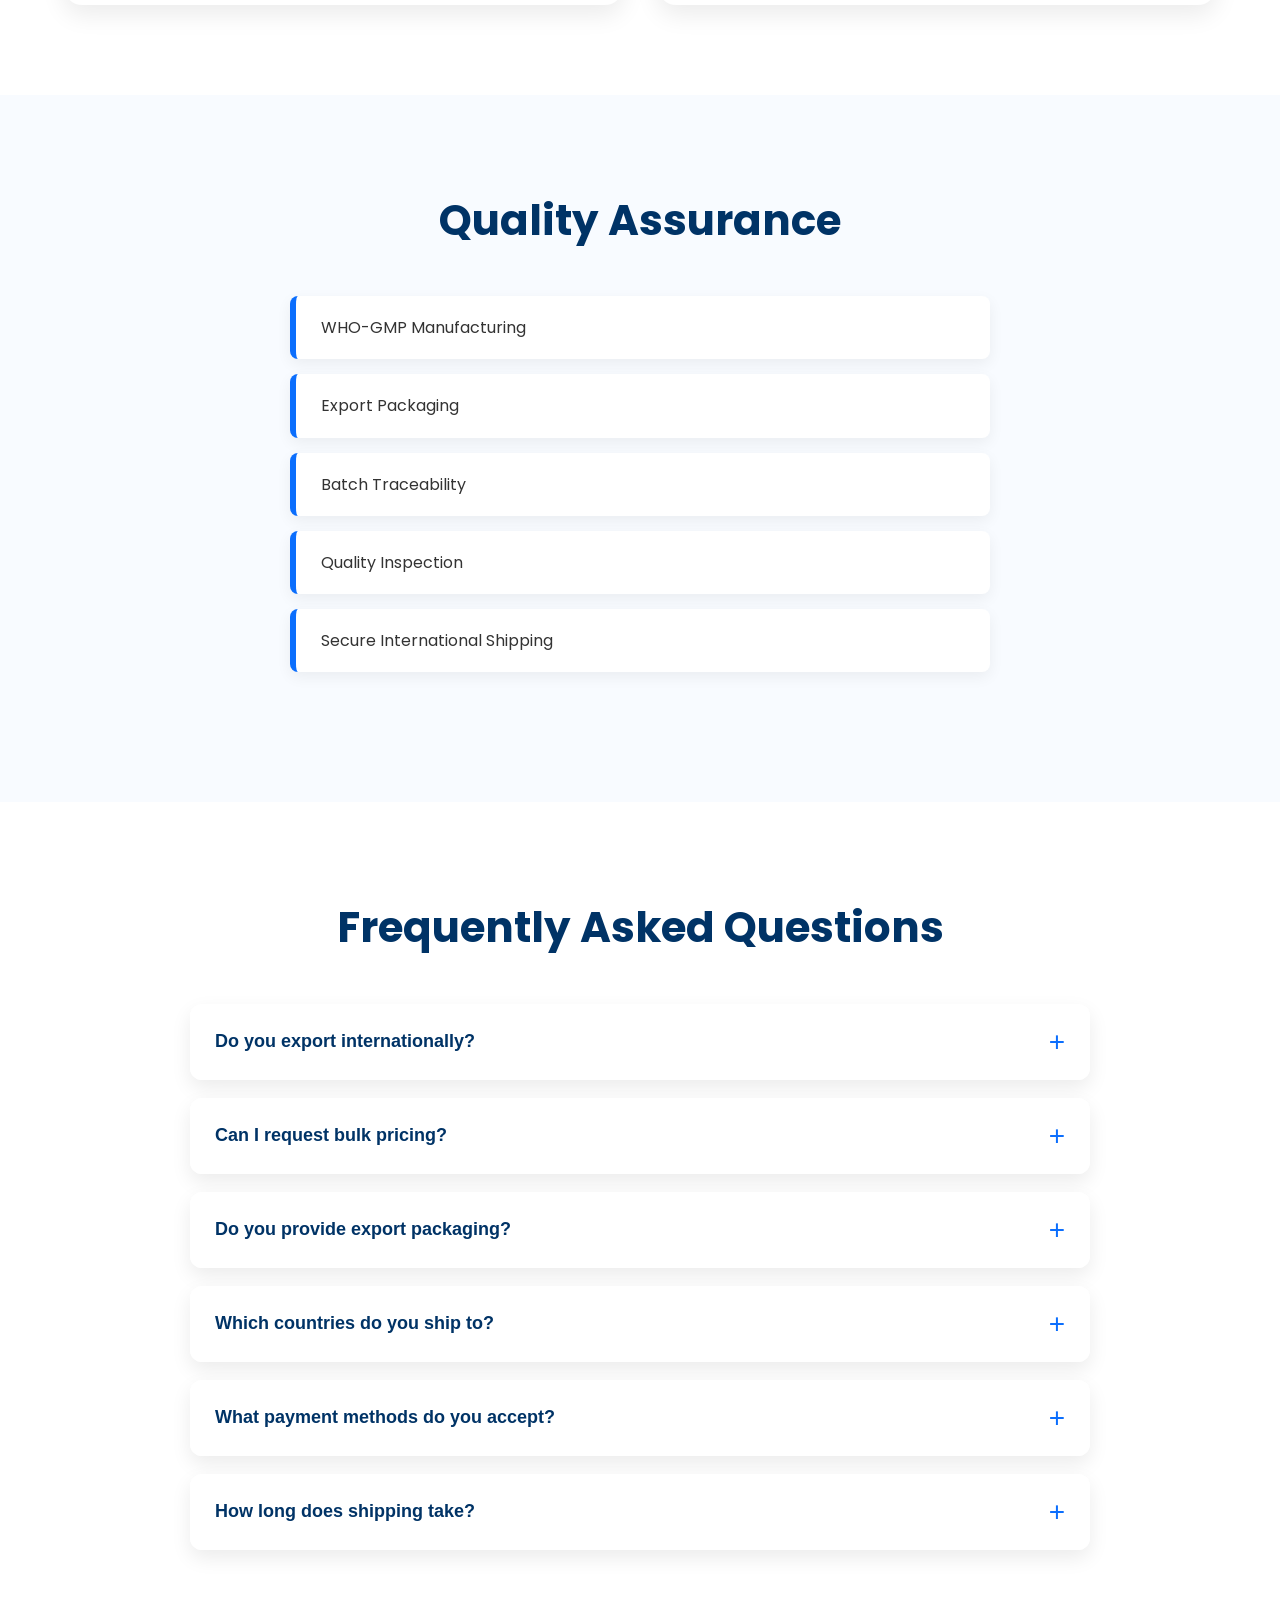
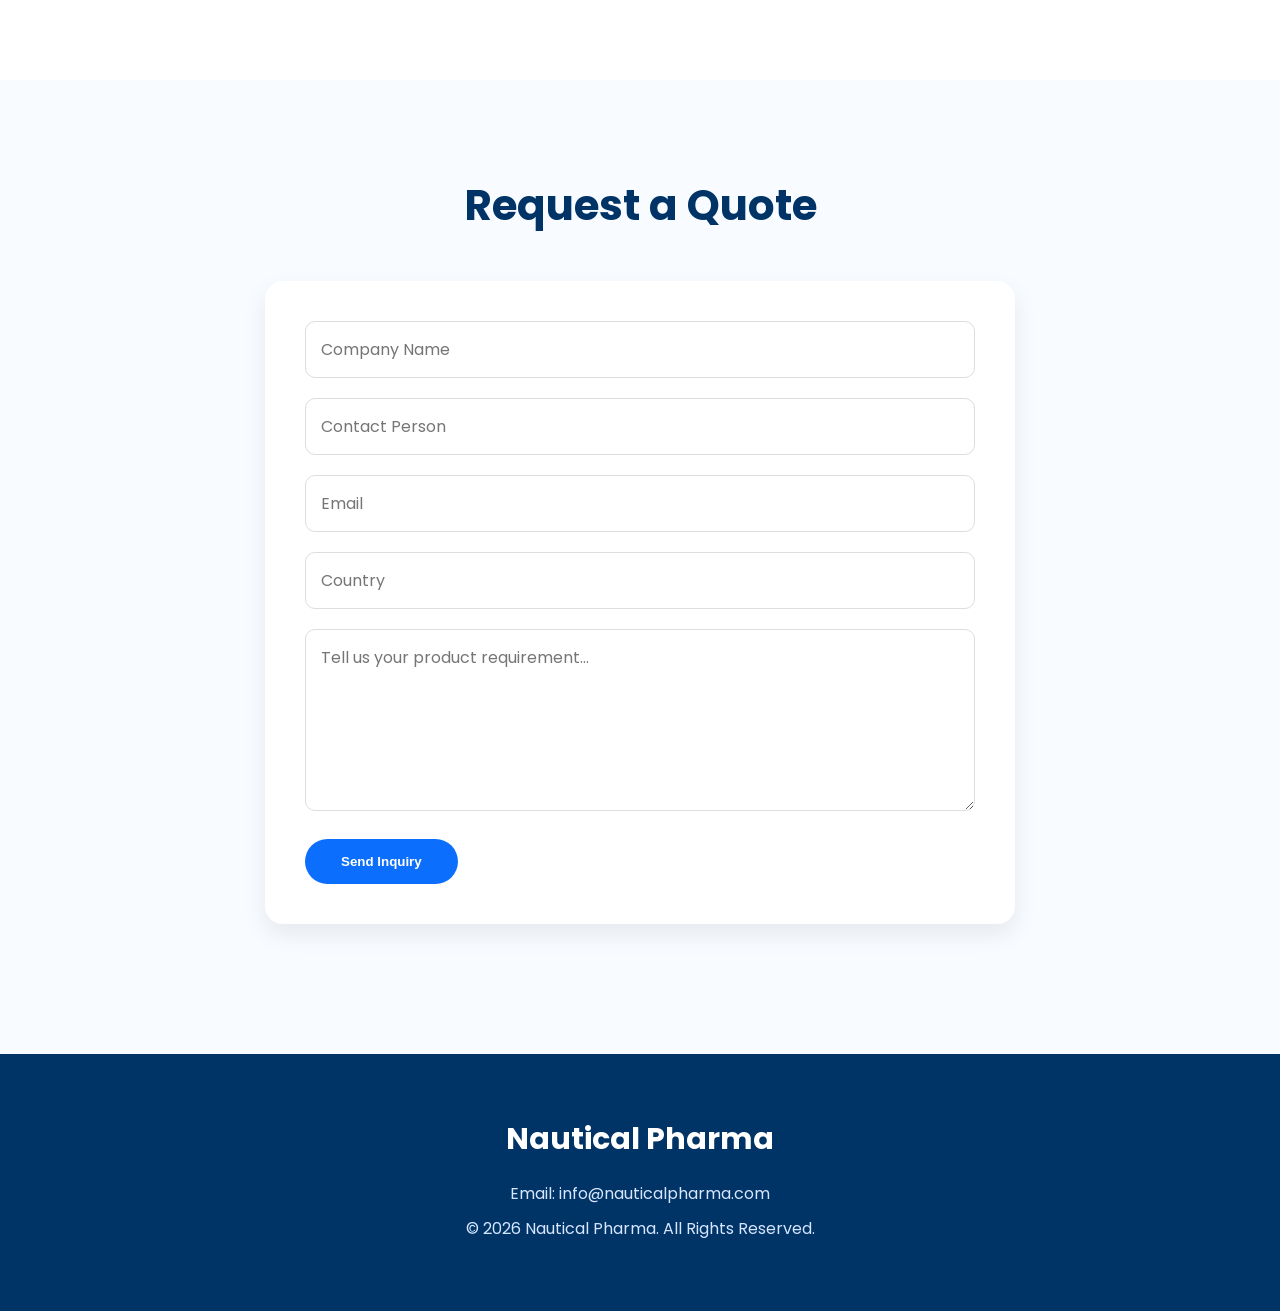
==== commit 8b02741b: "Update index.html" ====
--- a/index.html
+++ b/index.html
@@ -267,12 +267,8 @@
 </a>
 
 <a href="products/hormones.html" class="category-card">
-
-    <div>
-        <h3>Hormones</h3>
-        <small id="hormonesCount"></small>
-    </div>
-
+    <div>Hormones</div>
+    <small id="hormonesCount"></small>
 </a>
     
 <a href="products/steroids.html" class="category-card">
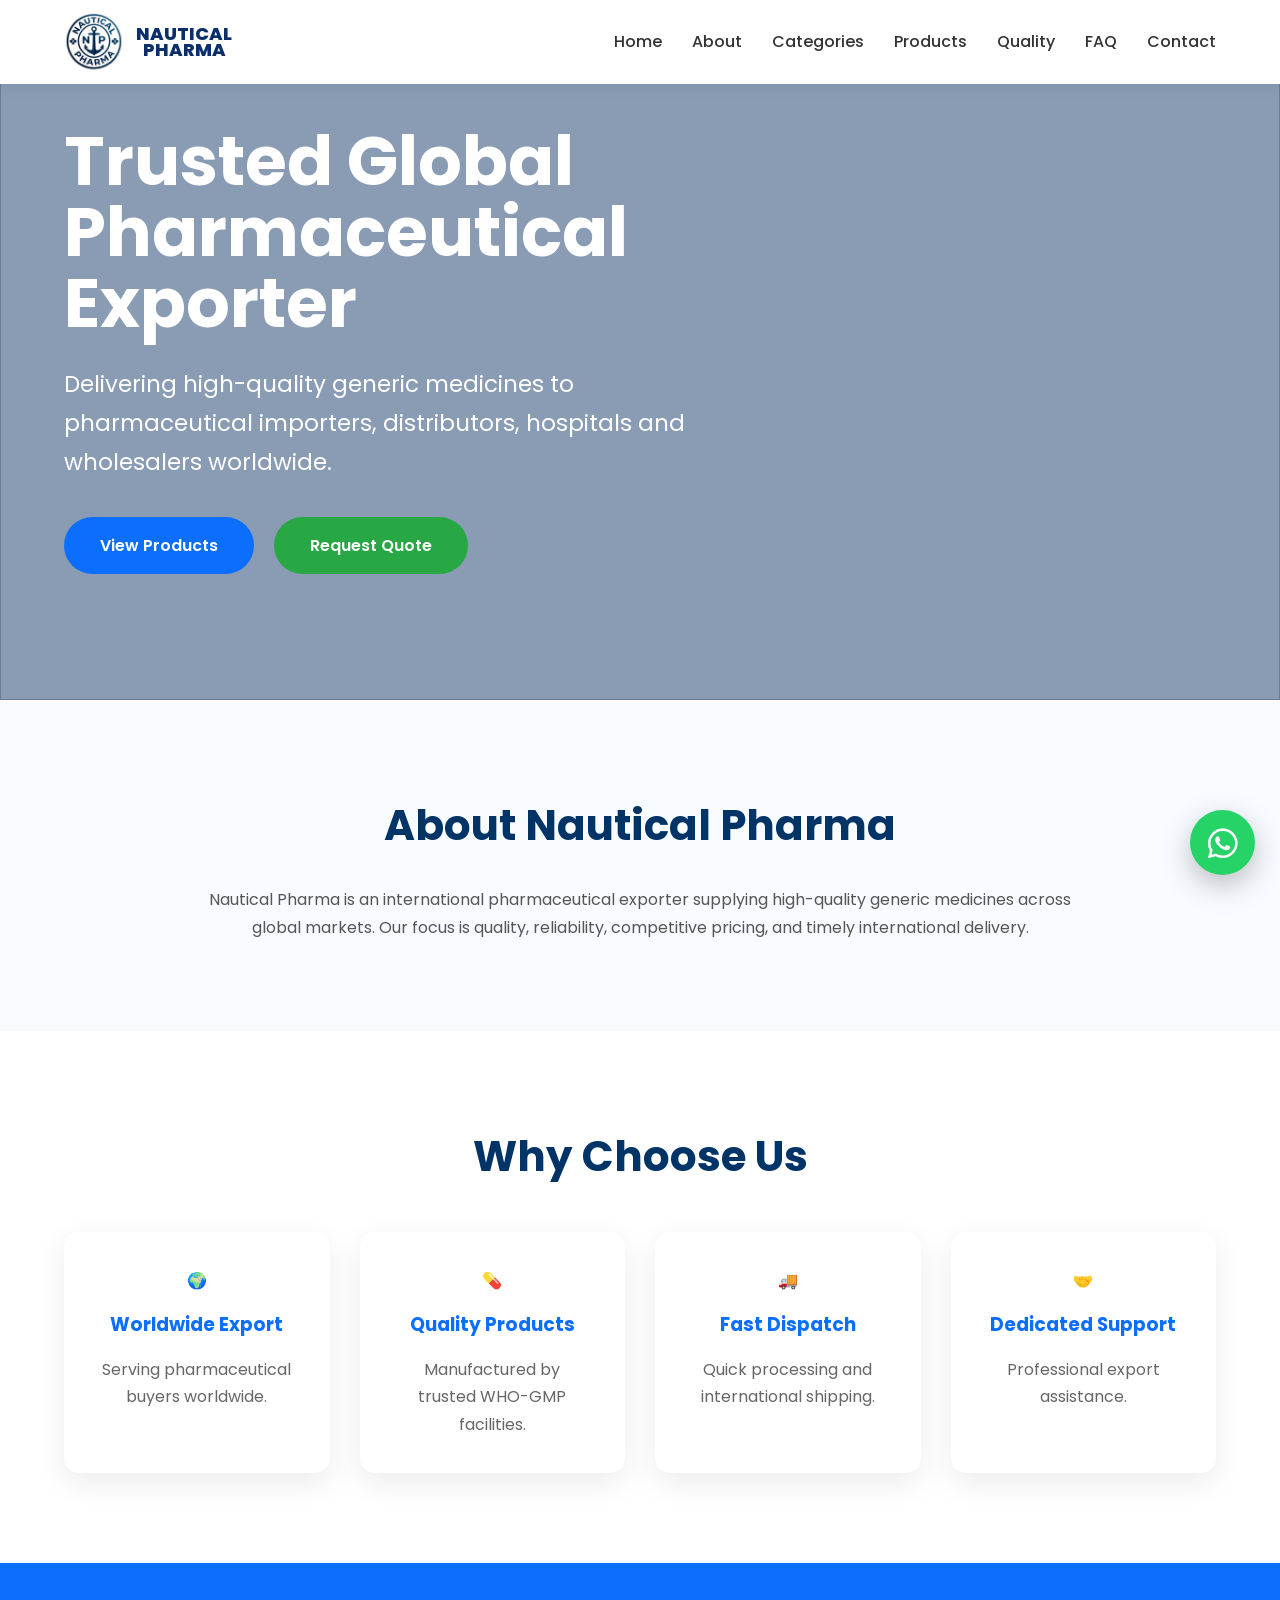
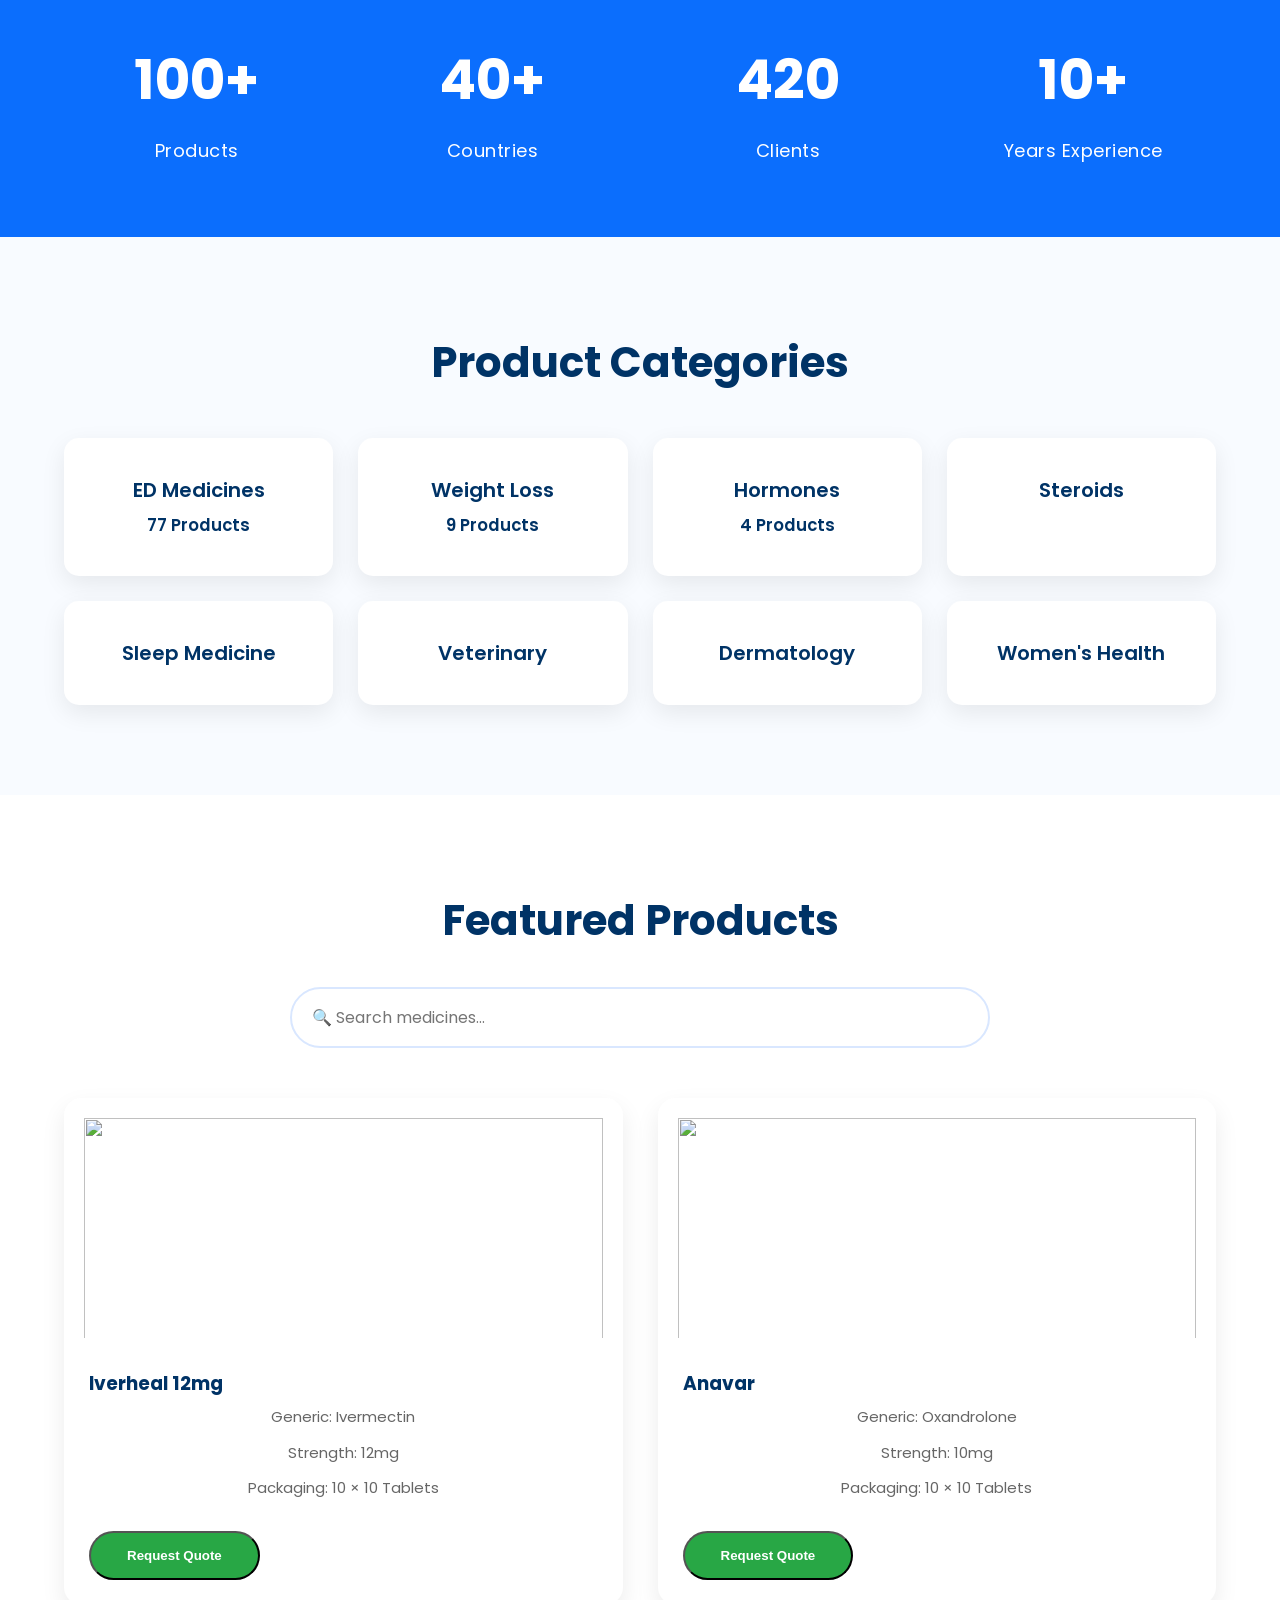
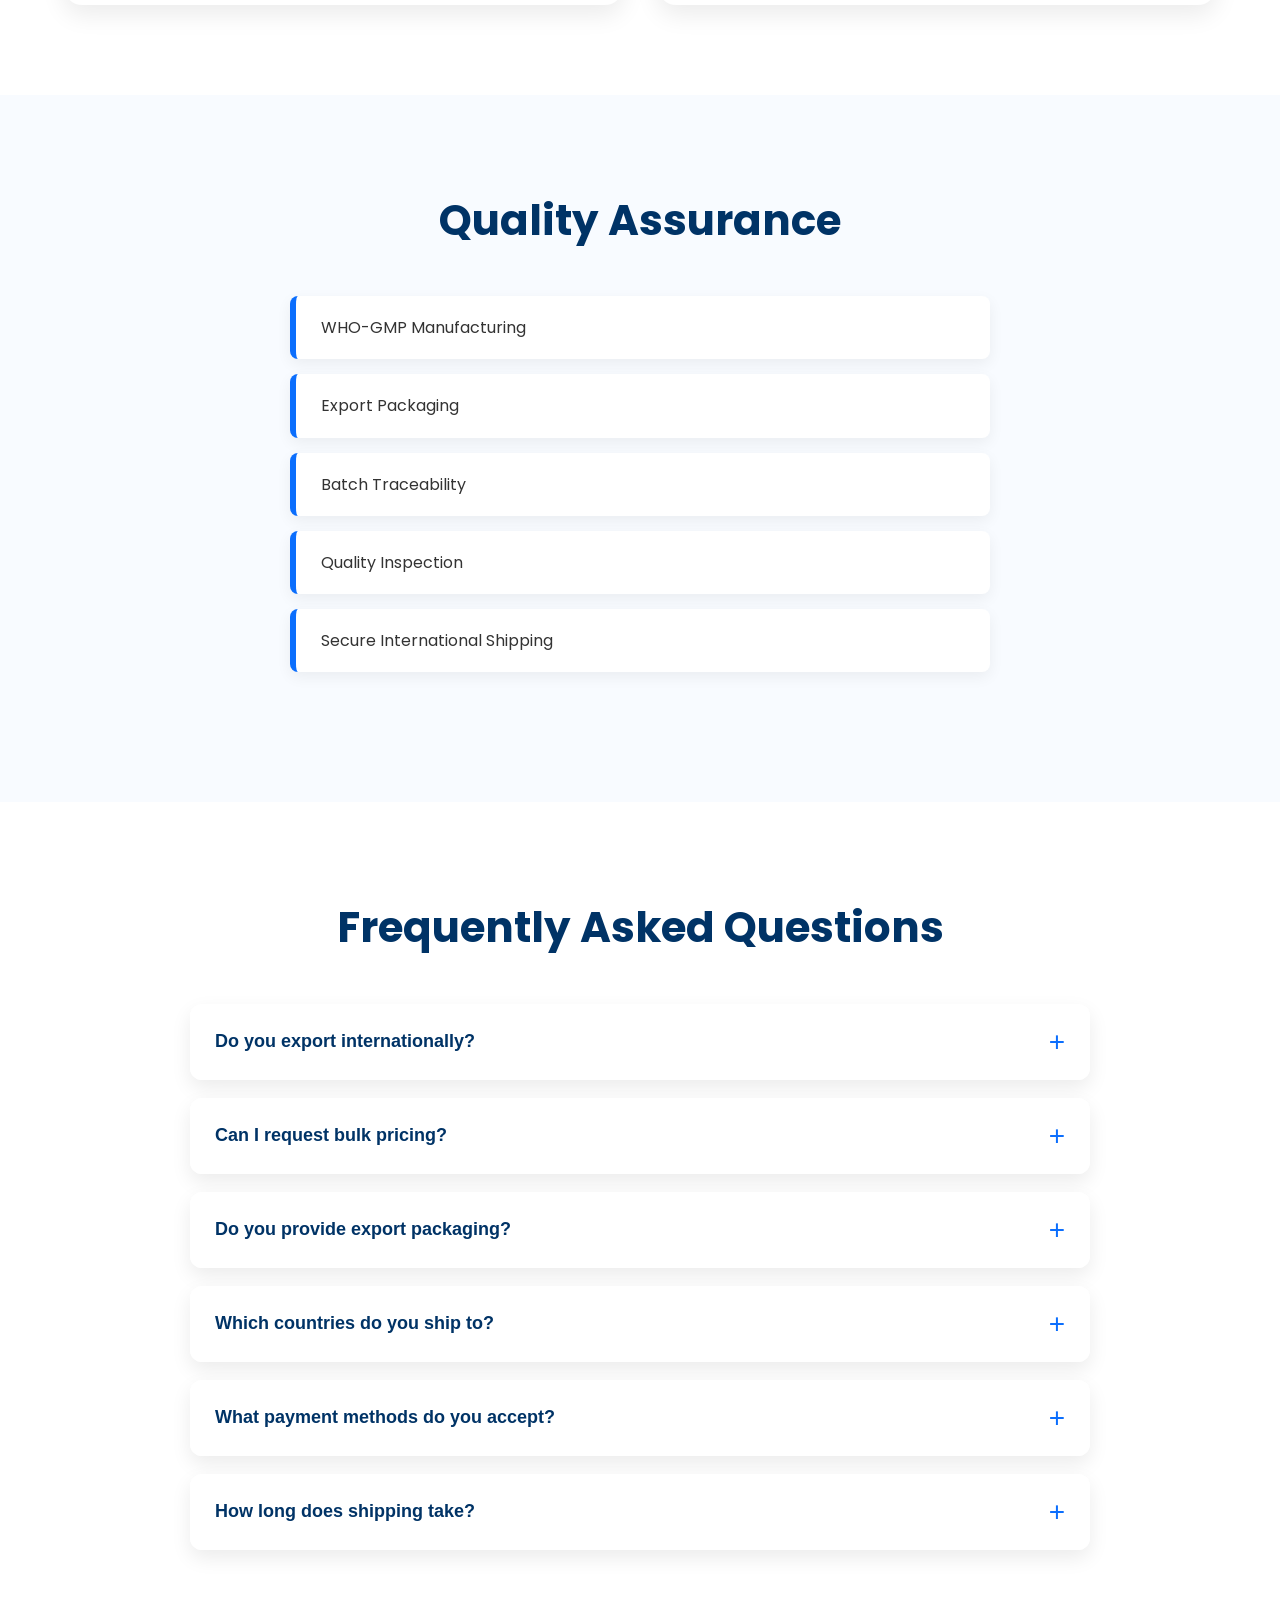
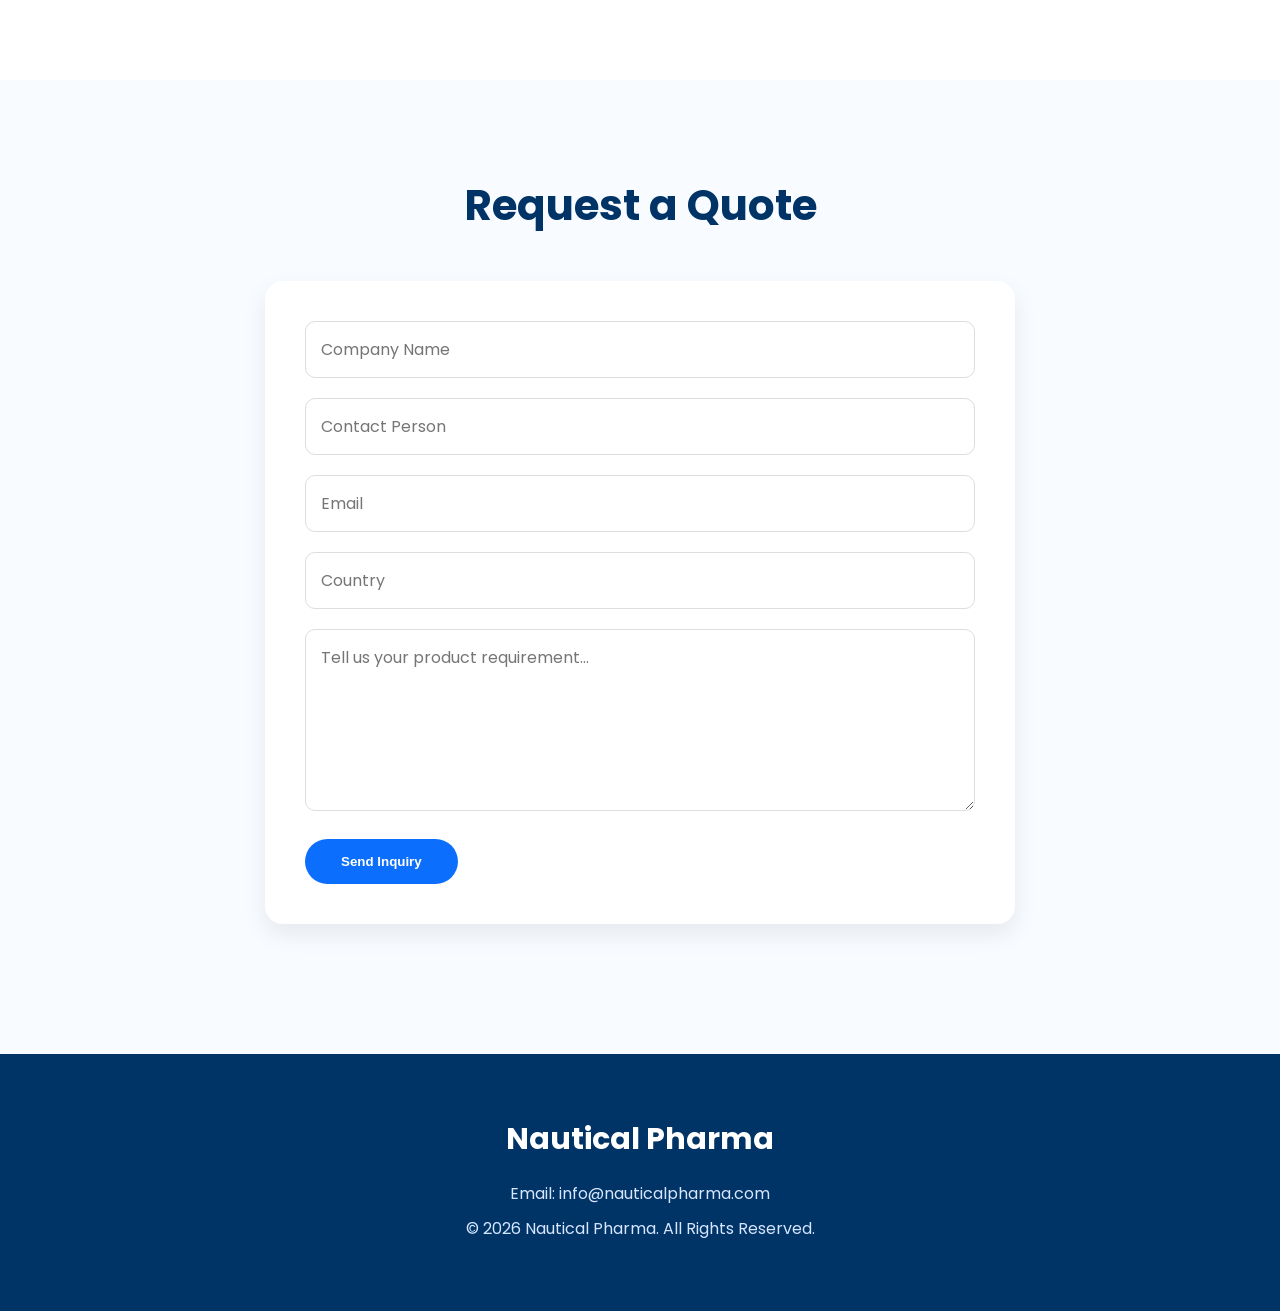
==== commit 929ebf49: "Change Steroids link to a div with count" ====
--- a/index.html
+++ b/index.html
@@ -272,8 +272,9 @@
 </a>
     
 <a href="products/steroids.html" class="category-card">
-    Steroids
- </a>
+    <div>Steroids</div>
+    <small id="steroidCount"></small>
+</a>
 
 <a href="products/sleep-medicine.html" class="category-card">
     Sleep Medicine
